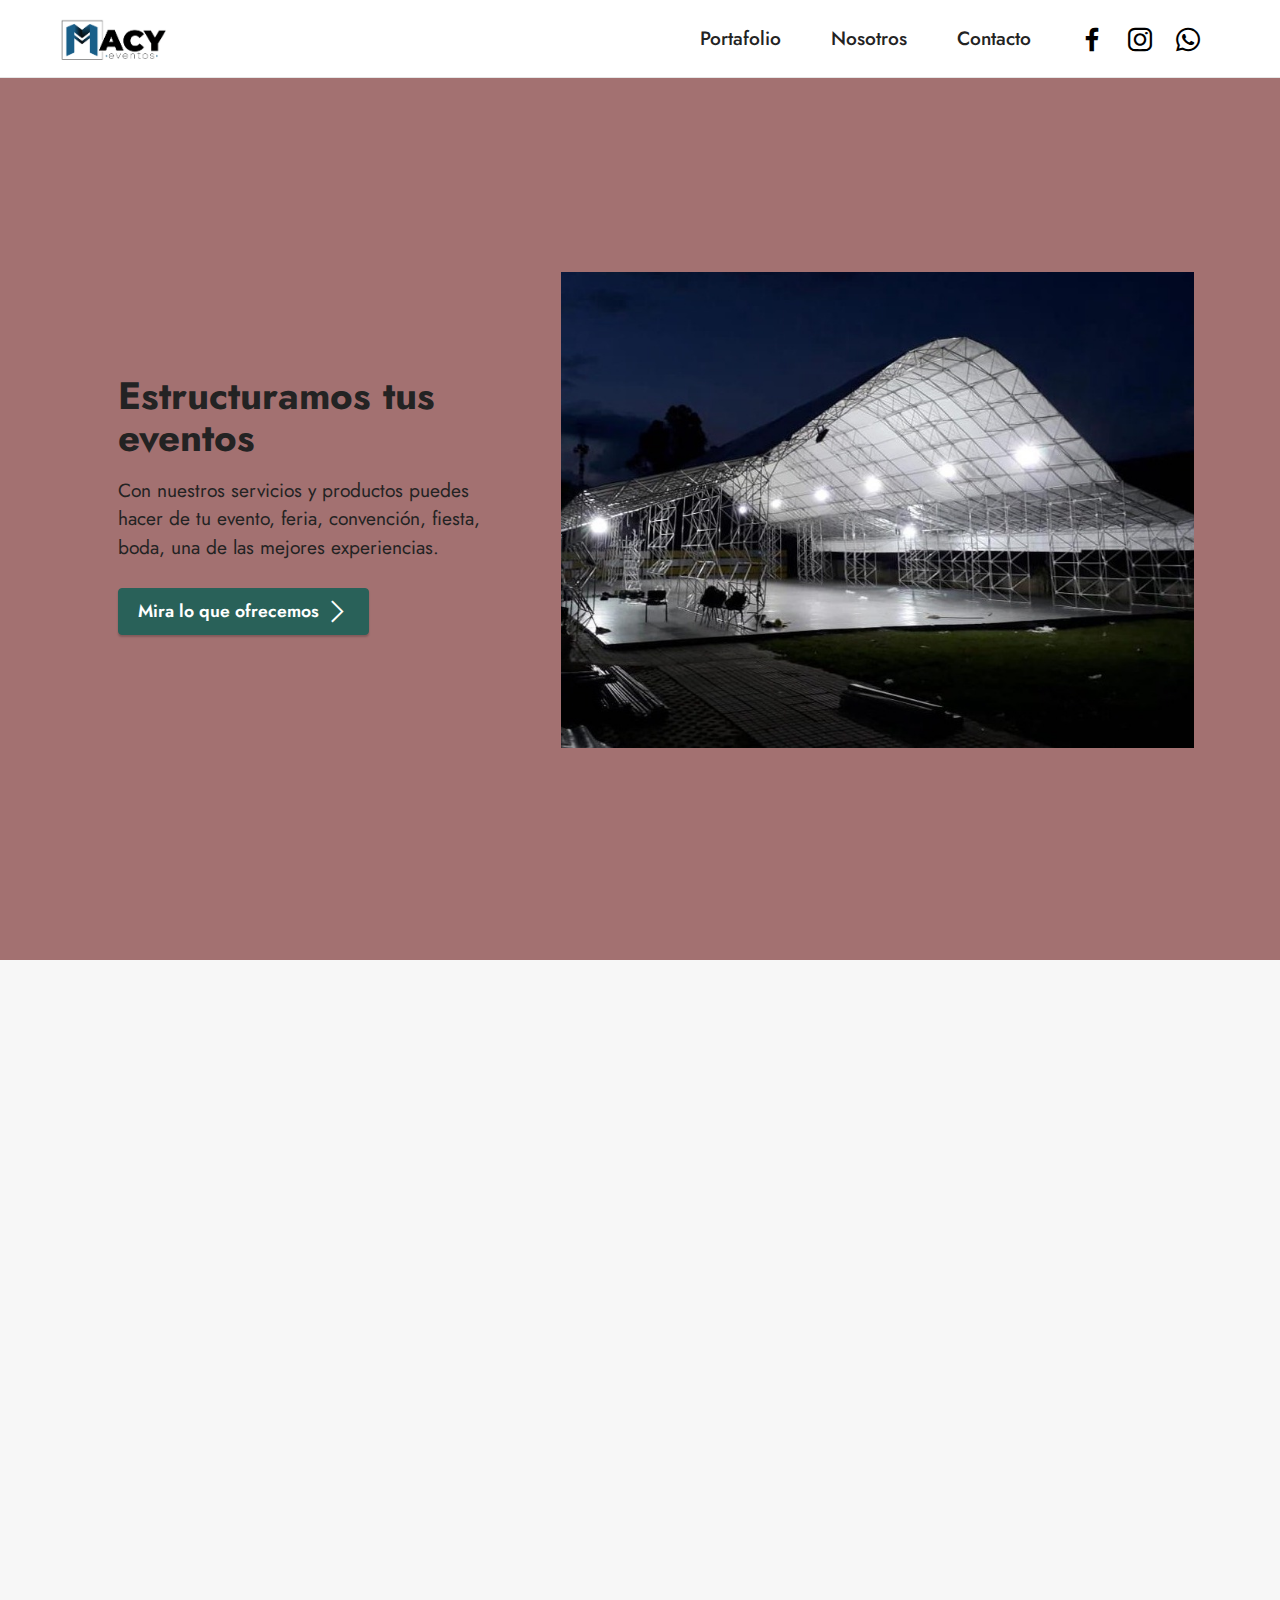
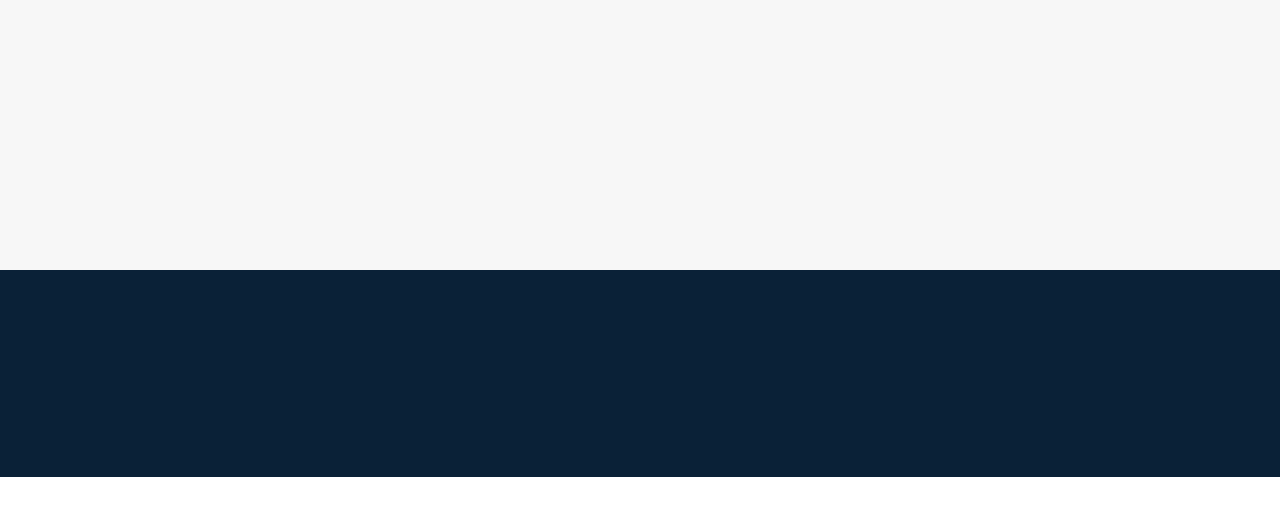
==== index.html @ 41491b65 "Más paginas de portafolio" ====
<!DOCTYPE html>
<html  >
<head>
  <!-- Site made with Mobirise Website Builder v5.2.0, https://mobirise.com -->
  <meta charset="UTF-8">
  <meta http-equiv="X-UA-Compatible" content="IE=edge">
  <meta name="generator" content="Mobirise v5.2.0, mobirise.com">
  <meta name="viewport" content="width=device-width, initial-scale=1, minimum-scale=1">
  <link rel="shortcut icon" href="assets/images/macy-305x145.png" type="image/x-icon">
  <meta name="description" content="">
  
  
  <title>Home</title>
  <link rel="stylesheet" href="assets/web/assets/mobirise-icons2/mobirise2.css">
  <link rel="stylesheet" href="assets/tether/tether.min.css">
  <link rel="stylesheet" href="assets/bootstrap/css/bootstrap.min.css">
  <link rel="stylesheet" href="assets/bootstrap/css/bootstrap-grid.min.css">
  <link rel="stylesheet" href="assets/bootstrap/css/bootstrap-reboot.min.css">
  <link rel="stylesheet" href="assets/animatecss/animate.css">
  <link rel="stylesheet" href="assets/dropdown/css/style.css">
  <link rel="stylesheet" href="assets/socicon/css/styles.css">
  <link rel="stylesheet" href="assets/theme/css/style.css">
  <link rel="preload" as="style" href="assets/mobirise/css/mbr-additional.css"><link rel="stylesheet" href="assets/mobirise/css/mbr-additional.css" type="text/css">
  
  
  
  
</head>
<body>
  
  <section class="menu cid-s48OLK6784" once="menu" id="menu1-h">
    
    <nav class="navbar navbar-dropdown navbar-fixed-top navbar-expand-lg">
        <div class="container-fluid">
            <div class="navbar-brand">
                <span class="navbar-logo">
                    
                        <a href="index.html"><img src="assets/images/macy-305x145.png" alt="Mobirise" style="height: 3.8rem;"></a>
                    
                </span>
                
            </div>
            <button class="navbar-toggler" type="button" data-toggle="collapse" data-target="#navbarSupportedContent" aria-controls="navbarNavAltMarkup" aria-expanded="false" aria-label="Toggle navigation">
                <div class="hamburger">
                    <span></span>
                    <span></span>
                    <span></span>
                    <span></span>
                </div>
            </button>
            <div class="collapse navbar-collapse" id="navbarSupportedContent">
                <ul class="navbar-nav nav-dropdown nav-right" data-app-modern-menu="true"><li class="nav-item"><a class="nav-link link text-black text-primary display-7" href="portafolio.html" aria-expanded="true">Portafolio</a></li><li class="nav-item"><a class="nav-link link text-black text-primary display-7" href="nosotros.html">Nosotros</a></li><li class="nav-item"><a class="nav-link link text-black text-primary display-7" href="contacto.html">Contacto</a></li></ul>
                <div class="icons-menu">
                    <a class="iconfont-wrapper" href="https://www.facebook.com/macyeventos" target="_blank">
                        <span class="p-2 mbr-iconfont socicon-facebook socicon"></span>
                    </a>
                    <a class="iconfont-wrapper" href="https://www.instagram.com/macyeventos/" target="_blank">
                        <span class="p-2 mbr-iconfont socicon-instagram socicon" style="color: rgb(0, 0, 0); fill: rgb(0, 0, 0);"></span>
                    </a>
                    <a class="iconfont-wrapper" href="https://wa.me/573017706173">
                        <span class="p-2 mbr-iconfont socicon-whatsapp socicon"></span>
                    </a>
                    
                </div>
                
            </div>
        </div>
    </nav>

</section>

<section class="header14 cid-slz2I92NG9 mbr-fullscreen" id="header14-k">

    

    

    <div class="container">
        <div class="row justify-content-center align-items-center">
            <div class="col-12 col-md-7 image-wrapper">
                <img src="assets/images/whatsapp-image-2021-02-01-at-20.20.19-1024x768.jpeg" alt="homepic">
            </div>
            <div class="col-12 col-md">
                <div class="text-wrapper">
                    <h1 class="mbr-section-title mbr-fonts-style mb-3 display-2"><strong>Estructuramos tus eventos</strong></h1>
                    <p class="mbr-text mbr-fonts-style display-7">Con nuestros servicios y productos puedes hacer de tu evento, feria, convención, fiesta, boda, una de las mejores experiencias.</p>
                    <div class="mbr-section-btn mt-3"><a class="btn btn-info display-4" href="portafolio.html"><span class="mobi-mbri mobi-mbri-arrow-next mbr-iconfont mbr-iconfont-btn"></span>Mira lo que ofrecemos</a></div>
                </div>
            </div>
        </div>
    </div>
</section>

<section class="content1 cid-s48udlf8KU" id="content1-8">
    
    <div class="container">
        <div class="row justify-content-center">
            <div class="title col-12 col-md-9">
                <h3 class="mbr-section-title mbr-fonts-style align-center mb-4 display-2"><strong>Compromiso con nuestro trabajo.</strong></h3>
                <h4 class="mbr-section-subtitle align-center mbr-fonts-style mb-4 display-7">Macy Eventos es una empresa comprometida con la satisfacción y las expectativas de sus clientes, ofreciendo soluciones integrales para los diferentes eventos.</h4>
                
            </div>
        </div>
    </div>
</section>

<section class="image3 cid-s48upRUlSD" id="image3-9">
    

    

    <div class="container-fluid">
        <div class="row justify-content-center">
            <div class="col-12 col-lg-9">
                <div class="image-wrapper">
                    <a href="page1.html#gallery2-n"><img src="assets/images/whatsapp-image-2020-12-06-at-12.51.55-1280x853.jpg" alt="Mobirise"></a>
                    
                </div>
            </div>
        </div>
    </div>
</section>

<section class="footer3 cid-s48P1Icc8J" once="footers" id="footer3-i">

    

    

    <div class="container">
        <div class="media-container-row align-center mbr-white">
            <div class="row row-links">
                <ul class="foot-menu">
                    
                    
                    
                    
                    
                <li class="foot-menu-item mbr-fonts-style display-7"><a href="portafolio.html" class="text-white text-primary">Portafolio</a></li><li class="foot-menu-item mbr-fonts-style display-7"><a href="nosotros.html" class="text-white text-primary">Nosotros</a></li><li class="foot-menu-item mbr-fonts-style display-7"><a href="contacto.html" class="text-white text-primary">Contacto</a></li></ul>
            </div>
            <div class="row social-row">
                <div class="social-list align-right pb-2">
                    
                    
                    
                    
                    
                    
                <div class="soc-item">
                        <a href="https://www.facebook.com/macyeventos" target="_blank">
                            <span class="mbr-iconfont mbr-iconfont-social socicon-facebook socicon"></span>
                        </a>
                    </div><div class="soc-item">
                        <a href="https://www.instagram.com/macyeventos/" target="_blank">
                            <span class="mbr-iconfont mbr-iconfont-social socicon-instagram socicon"></span>
                        </a>
                    </div><div class="soc-item">
                        <a href="https://wa.me/573017706173">
                            <span class="mbr-iconfont mbr-iconfont-social socicon-whatsapp socicon"></span>
                        </a>
                    </div></div>
            </div>
            <div class="row row-copirayt">
                <p class="mbr-text mb-0 mbr-fonts-style mbr-white align-center display-7">Macy Eventos</p>
            </div>
        </div>
    </div>
</section><section style="background-color: #fff; font-family: -apple-system, BlinkMacSystemFont, 'Segoe UI', 'Roboto', 'Helvetica Neue', Arial, sans-serif; color:#aaa; font-size:12px; padding: 0; align-items: center; display: flex;"><a href="https://mobirise.site/k" style="flex: 1 1; height: 3rem; padding-left: 1rem;"></a><p style="flex: 0 0 auto; margin:0; padding-right:1rem;">Made with <a href="https://mobirise.site/b" style="color:#aaa;">Mobirise</a> website templates</p></section><script src="assets/web/assets/jquery/jquery.min.js"></script>  <script src="assets/popper/popper.min.js"></script>  <script src="assets/tether/tether.min.js"></script>  <script src="assets/bootstrap/js/bootstrap.min.js"></script>  <script src="assets/smoothscroll/smooth-scroll.js"></script>  <script src="assets/viewportchecker/jquery.viewportchecker.js"></script>  <script src="assets/dropdown/js/nav-dropdown.js"></script>  <script src="assets/dropdown/js/navbar-dropdown.js"></script>  <script src="assets/touchswipe/jquery.touch-swipe.min.js"></script>  <script src="assets/theme/js/script.js"></script>  
  
  
  <input name="animation" type="hidden">
  </body>
</html>
---- assets/web/assets/mobirise-icons2/mobirise2.css ----
@font-face {
  font-family: 'Moririse2';
  font-display: swap;
  src:  url('mobirise2.eot?f2bix4');
  src:  url('mobirise2.eot?f2bix4#iefix') format('embedded-opentype'),
    url('mobirise2.ttf?f2bix4') format('truetype'),
    url('mobirise2.woff?f2bix4') format('woff'),
    url('mobirise2.svg?f2bix4#mobirise2') format('svg');
  font-weight: normal;
  font-style: normal;
}

[class^="mobi-"], [class*=" mobi-"] {
  /* use !important to prevent issues with browser extensions that change fonts */
  font-family: 'Moririse2' !important;
  speak: none;
  font-style: normal;
  font-weight: normal;
  font-variant: normal;
  text-transform: none;
  line-height: 1;

  /* Better Font Rendering =========== */
  -webkit-font-smoothing: antialiased;
  -moz-osx-font-smoothing: grayscale;
}

.mobi-mbri-add-submenu:before {
  content: "\e900";
}
.mobi-mbri-alert:before {
  content: "\e901";
}
.mobi-mbri-align-center:before {
  content: "\e902";
}
.mobi-mbri-align-justify:before {
  content: "\e903";
}
.mobi-mbri-align-left:before {
  content: "\e904";
}
.mobi-mbri-align-right:before {
  content: "\e905";
}
.mobi-mbri-android:before {
  content: "\e906";
}
.mobi-mbri-apple:before {
  content: "\e907";
}
.mobi-mbri-arrow-down:before {
  content: "\e908";
}
.mobi-mbri-arrow-next:before {
  content: "\e909";
}
.mobi-mbri-arrow-prev:before {
  content: "\e90a";
}
.mobi-mbri-arrow-up:before {
  content: "\e90b";
}
.mobi-mbri-bold:before {
  content: "\e90c";
}
.mobi-mbri-bookmark:before {
  content: "\e90d";
}
.mobi-mbri-bootstrap:before {
  content: "\e90e";
}
.mobi-mbri-briefcase:before {
  content: "\e90f";
}
.mobi-mbri-browse:before {
  content: "\e910";
}
.mobi-mbri-bulleted-list:before {
  content: "\e911";
}
.mobi-mbri-calendar:before {
  content: "\e912";
}
.mobi-mbri-camera:before {
  content: "\e913";
}
.mobi-mbri-cart-add:before {
  content: "\e914";
}
.mobi-mbri-cart-full:before {
  content: "\e915";
}
.mobi-mbri-cash:before {
  content: "\e916";
}
.mobi-mbri-change-style:before {
  content: "\e917";
}
.mobi-mbri-chat:before {
  content: "\e918";
}
.mobi-mbri-clock:before {
  content: "\e919";
}
.mobi-mbri-close:before {
  content: "\e91a";
}
.mobi-mbri-cloud:before {
  content: "\e91b";
}
.mobi-mbri-code:before {
  content: "\e91c";
}
.mobi-mbri-contact-form:before {
  content: "\e91d";
}
.mobi-mbri-credit-card:before {
  content: "\e91e";
}
.mobi-mbri-cursor-click:before {
  content: "\e91f";
}
.mobi-mbri-cust-feedback:before {
  content: "\e920";
}
.mobi-mbri-database:before {
  content: "\e921";
}
.mobi-mbri-delivery:before {
  content: "\e922";
}
.mobi-mbri-desktop:before {
  content: "\e923";
}
.mobi-mbri-devices:before {
  content: "\e924";
}
.mobi-mbri-down:before {
  content: "\e925";
}
.mobi-mbri-download-2:before {
  content: "\e926";
}
.mobi-mbri-download:before {
  content: "\e927";
}
.mobi-mbri-drag-n-drop-2:before {
  content: "\e928";
}
.mobi-mbri-drag-n-drop:before {
  content: "\e929";
}
.mobi-mbri-edit-2:before {
  content: "\e92a";
}
.mobi-mbri-edit:before {
  content: "\e92b";
}
.mobi-mbri-error:before {
  content: "\e92c";
}
.mobi-mbri-extension:before {
  content: "\e92d";
}
.mobi-mbri-features:before {
  content: "\e92e";
}
.mobi-mbri-file:before {
  content: "\e92f";
}
.mobi-mbri-flag:before {
  content: "\e930";
}
.mobi-mbri-folder:before {
  content: "\e931";
}
.mobi-mbri-gift:before {
  content: "\e932";
}
.mobi-mbri-github:before {
  content: "\e933";
}
.mobi-mbri-globe-2:before {
  content: "\e934";
}
.mobi-mbri-globe:before {
  content: "\e935";
}
.mobi-mbri-growing-chart:before {
  content: "\e936";
}
.mobi-mbri-hearth:before {
  content: "\e937";
}
.mobi-mbri-help:before {
  content: "\e938";
}
.mobi-mbri-home:before {
  content: "\e939";
}
.mobi-mbri-hot-cup:before {
  content: "\e93a";
}
.mobi-mbri-idea:before {
  content: "\e93b";
}
.mobi-mbri-image-gallery:before {
  content: "\e93c";
}
.mobi-mbri-image-slider:before {
  content: "\e93d";
}
.mobi-mbri-info:before {
  content: "\e93e";
}
.mobi-mbri-italic:before {
  content: "\e93f";
}
.mobi-mbri-key:before {
  content: "\e940";
}
.mobi-mbri-laptop:before {
  content: "\e941";
}
.mobi-mbri-layers:before {
  content: "\e942";
}
.mobi-mbri-left-right:before {
  content: "\e943";
}
.mobi-mbri-left:before {
  content: "\e944";
}
.mobi-mbri-letter:before {
  content: "\e945";
}
.mobi-mbri-like:before {
  content: "\e946";
}
.mobi-mbri-link:before {
  content: "\e947";
}
.mobi-mbri-lock:before {
  content: "\e948";
}
.mobi-mbri-login:before {
  content: "\e949";
}
.mobi-mbri-logout:before {
  content: "\e94a";
}
.mobi-mbri-magic-stick:before {
  content: "\e94b";
}
.mobi-mbri-map-pin:before {
  content: "\e94c";
}
.mobi-mbri-menu:before {
  content: "\e94d";
}
.mobi-mbri-mobile-2:before {
  content: "\e94e";
}
.mobi-mbri-mobile-horizontal:before {
  content: "\e94f";
}
.mobi-mbri-mobile:before {
  content: "\e950";
}
.mobi-mbri-mobirise:before {
  content: "\e951";
}
.mobi-mbri-more-horizontal:before {
  content: "\e952";
}
.mobi-mbri-more-vertical:before {
  content: "\e953";
}
.mobi-mbri-music:before {
  content: "\e954";
}
.mobi-mbri-new-file:before {
  content: "\e955";
}
.mobi-mbri-numbered-list:before {
  content: "\e956";
}
.mobi-mbri-opened-folder:before {
  content: "\e957";
}
.mobi-mbri-pages:before {
  content: "\e958";
}
.mobi-mbri-paper-plane:before {
  content: "\e959";
}
.mobi-mbri-paperclip:before {
  content: "\e95a";
}
.mobi-mbri-phone:before {
  content: "\e95b";
}
.mobi-mbri-photo:before {
  content: "\e95c";
}
.mobi-mbri-photos:before {
  content: "\e95d";
}
.mobi-mbri-pin:before {
  content: "\e95e";
}
.mobi-mbri-play:before {
  content: "\e95f";
}
.mobi-mbri-plus:before {
  content: "\e960";
}
.mobi-mbri-preview:before {
  content: "\e961";
}
.mobi-mbri-print:before {
  content: "\e962";
}
.mobi-mbri-protect:before {
  content: "\e963";
}
.mobi-mbri-question:before {
  content: "\e964";
}
.mobi-mbri-quote-left:before {
  content: "\e965";
}
.mobi-mbri-quote-right:before {
  content: "\e966";
}
.mobi-mbri-redo:before {
  content: "\e967";
}
.mobi-mbri-refresh:before {
  content: "\e968";
}
.mobi-mbri-responsive-2:before {
  content: "\e969";
}
.mobi-mbri-responsive:before {
  content: "\e96a";
}
.mobi-mbri-right:before {
  content: "\e96b";
}
.mobi-mbri-rocket:before {
  content: "\e96c";
}
.mobi-mbri-sad-face:before {
  content: "\e96d";
}
.mobi-mbri-sale:before {
  content: "\e96e";
}
.mobi-mbri-save:before {
  content: "\e96f";
}
.mobi-mbri-search:before {
  content: "\e970";
}
.mobi-mbri-setting-2:before {
  content: "\e971";
}
.mobi-mbri-setting-3:before {
  content: "\e972";
}
.mobi-mbri-setting:before {
  content: "\e973";
}
.mobi-mbri-share:before {
  content: "\e974";
}
.mobi-mbri-shopping-bag:before {
  content: "\e975";
}
.mobi-mbri-shopping-basket:before {
  content: "\e976";
}
.mobi-mbri-shopping-cart:before {
  content: "\e977";
}
.mobi-mbri-sites:before {
  content: "\e978";
}
.mobi-mbri-smile-face:before {
  content: "\e979";
}
.mobi-mbri-speed:before {
  content: "\e97a";
}
.mobi-mbri-star:before {
  content: "\e97b";
}
.mobi-mbri-success:before {
  content: "\e97c";
}
.mobi-mbri-sun:before {
  content: "\e97d";
}
.mobi-mbri-sun2:before {
  content: "\e97e";
}
.mobi-mbri-tablet-vertical:before {
  content: "\e97f";
}
.mobi-mbri-tablet:before {
  content: "\e980";
}
.mobi-mbri-target:before {
  content: "\e981";
}
.mobi-mbri-timer:before {
  content: "\e982";
}
.mobi-mbri-to-ftp:before {
  content: "\e983";
}
.mobi-mbri-to-local-drive:before {
  content: "\e984";
}
.mobi-mbri-touch-swipe:before {
  content: "\e985";
}
.mobi-mbri-touch:before {
  content: "\e986";
}
.mobi-mbri-trash:before {
  content: "\e987";
}
.mobi-mbri-underline:before {
  content: "\e988";
}
.mobi-mbri-undo:before {
  content: "\e989";
}
.mobi-mbri-unlink:before {
  content: "\e98a";
}
.mobi-mbri-unlock:before {
  content: "\e98b";
}
.mobi-mbri-up-down:before {
  content: "\e98c";
}
.mobi-mbri-up:before {
  content: "\e98d";
}
.mobi-mbri-update:before {
  content: "\e98e";
}
.mobi-mbri-upload-2:before {
  content: "\e98f";
}
.mobi-mbri-upload:before {
  content: "\e990";
}
.mobi-mbri-user-2:before {
  content: "\e991";
}
.mobi-mbri-user:before {
  content: "\e992";
}
.mobi-mbri-users:before {
  content: "\e993";
}
.mobi-mbri-video-play:before {
  content: "\e994";
}
.mobi-mbri-video:before {
  content: "\e995";
}
.mobi-mbri-watch:before {
  content: "\e996";
}
.mobi-mbri-website-theme-2:before {
  content: "\e997";
}
.mobi-mbri-website-theme:before {
  content: "\e998";
}
.mobi-mbri-wifi:before {
  content: "\e999";
}
.mobi-mbri-windows:before {
  content: "\e99a";
}
.mobi-mbri-zoom-in:before {
  content: "\e99b";
}
.mobi-mbri-zoom-out:before {
  content: "\e99c";
}
---- assets/dropdown/css/style.css ----
.navbar-dropdown {
  left: 0;
  padding: 0;
  position: absolute;
  right: 0;
  top: 0;
  transition: all 0.45s ease;
  z-index: 1030;
  background: #282828; }
  .navbar-dropdown .navbar-logo {
    margin-right: 0.8rem;
    transition: margin 0.3s ease-in-out;
    vertical-align: middle; }
    .navbar-dropdown .navbar-logo img {
      height: 3.125rem;
      transition: all 0.3s ease-in-out; }
    .navbar-dropdown .navbar-logo.mbr-iconfont {
      font-size: 3.125rem;
      line-height: 3.125rem; }
  .navbar-dropdown .navbar-caption {
    font-weight: 700;
    white-space: normal;
    vertical-align: -4px;
    line-height: 3.125rem !important; }
    .navbar-dropdown .navbar-caption, .navbar-dropdown .navbar-caption:hover {
      color: inherit;
      text-decoration: none; }
  .navbar-dropdown .mbr-iconfont + .navbar-caption {
    vertical-align: -1px; }
  .navbar-dropdown.navbar-fixed-top {
    position: fixed; }
  .navbar-dropdown .navbar-brand span {
    vertical-align: -4px; }
  .navbar-dropdown.bg-color.transparent {
    background: none; }
  .navbar-dropdown.navbar-short .navbar-brand {
    padding: 0.625rem 0; }
    .navbar-dropdown.navbar-short .navbar-brand span {
      vertical-align: -1px; }
  .navbar-dropdown.navbar-short .navbar-caption {
    line-height: 2.375rem !important;
    vertical-align: -2px; }
  .navbar-dropdown.navbar-short .navbar-logo {
    margin-right: 0.5rem; }
    .navbar-dropdown.navbar-short .navbar-logo img {
      height: 2.375rem; }
    .navbar-dropdown.navbar-short .navbar-logo.mbr-iconfont {
      font-size: 2.375rem;
      line-height: 2.375rem; }
  .navbar-dropdown.navbar-short .mbr-table-cell {
    height: 3.625rem; }
  .navbar-dropdown .navbar-close {
    left: 0.6875rem;
    position: fixed;
    top: 0.75rem;
    z-index: 1000; }
  .navbar-dropdown .hamburger-icon {
    content: "";
    display: inline-block;
    vertical-align: middle;
    width: 16px;
    -webkit-box-shadow: 0 -6px 0 1px #282828,0 0 0 1px #282828,0 6px 0 1px #282828;
    -moz-box-shadow: 0 -6px 0 1px #282828,0 0 0 1px #282828,0 6px 0 1px #282828;
    box-shadow: 0 -6px 0 1px #282828,0 0 0 1px #282828,0 6px 0 1px #282828; }

.dropdown-menu .dropdown-toggle[data-toggle="dropdown-submenu"]::after {
  border-bottom: 0.35em solid transparent;
  border-left: 0.35em solid;
  border-right: 0;
  border-top: 0.35em solid transparent;
  margin-left: 0.3rem; }

.dropdown-menu .dropdown-item:focus {
  outline: 0; }

.nav-dropdown {
  font-size: 0.75rem;
  font-weight: 500;
  height: auto !important; }
  .nav-dropdown .nav-btn {
    padding-left: 1rem; }
  .nav-dropdown .link {
    margin: .667em 1.667em;
    font-weight: 500;
    padding: 0;
    transition: color .2s ease-in-out; }
    .nav-dropdown .link.dropdown-toggle {
      margin-right: 2.583em; }
      .nav-dropdown .link.dropdown-toggle::after {
        margin-left: .25rem;
        border-top: 0.35em solid;
        border-right: 0.35em solid transparent;
        border-left: 0.35em solid transparent;
        border-bottom: 0; }
      .nav-dropdown .link.dropdown-toggle[aria-expanded="true"] {
        margin: 0;
        padding: 0.667em 3.263em  0.667em 1.667em; }
  .nav-dropdown .link::after,
  .nav-dropdown .dropdown-item::after {
    color: inherit; }
  .nav-dropdown .btn {
    font-size: 0.75rem;
    font-weight: 700;
    letter-spacing: 0;
    margin-bottom: 0;
    padding-left: 1.25rem;
    padding-right: 1.25rem; }
  .nav-dropdown .dropdown-menu {
    border-radius: 0;
    border: 0;
    left: 0;
    margin: 0;
    padding-bottom: 1.25rem;
    padding-top: 1.25rem;
    position: relative; }
  .nav-dropdown .dropdown-submenu {
    margin-left: 0.125rem;
    top: 0; }
  .nav-dropdown .dropdown-item {
    font-weight: 500;
    line-height: 2;
    padding: 0.3846em 4.615em 0.3846em 1.5385em;
    position: relative;
    transition: color .2s ease-in-out, background-color .2s ease-in-out; }
    .nav-dropdown .dropdown-item::after {
      margin-top: -0.3077em;
      position: absolute;
      right: 1.1538em;
      top: 50%; }
    .nav-dropdown .dropdown-item:focus, .nav-dropdown .dropdown-item:hover {
      background: none; }

@media (max-width: 767px) {
  .nav-dropdown.navbar-toggleable-sm {
    bottom: 0;
    display: none;
    left: 0;
    overflow-x: hidden;
    position: fixed;
    top: 0;
    transform: translateX(-100%);
    -ms-transform: translateX(-100%);
    -webkit-transform: translateX(-100%);
    width: 18.75rem;
    z-index: 999; } }
.nav-dropdown.navbar-toggleable-xl {
  bottom: 0;
  display: none;
  left: 0;
  overflow-x: hidden;
  position: fixed;
  top: 0;
  transform: translateX(-100%);
  -ms-transform: translateX(-100%);
  -webkit-transform: translateX(-100%);
  width: 18.75rem;
  z-index: 999; }

.nav-dropdown-sm {
  display: block !important;
  overflow-x: hidden;
  overflow: auto;
  padding-top: 3.875rem; }
  .nav-dropdown-sm::after {
    content: "";
    display: block;
    height: 3rem;
    width: 100%; }
  .nav-dropdown-sm.collapse.in ~ .navbar-close {
    display: block !important; }
  .nav-dropdown-sm.collapsing, .nav-dropdown-sm.collapse.in {
    transform: translateX(0);
    -ms-transform: translateX(0);
    -webkit-transform: translateX(0);
    transition: all 0.25s ease-out;
    -webkit-transition: all 0.25s ease-out;
    background: #282828; }
  .nav-dropdown-sm.collapsing[aria-expanded="false"] {
    transform: translateX(-100%);
    -ms-transform: translateX(-100%);
    -webkit-transform: translateX(-100%); }
  .nav-dropdown-sm .nav-item {
    display: block;
    margin-left: 0 !important;
    padding-left: 0; }
  .nav-dropdown-sm .link,
  .nav-dropdown-sm .dropdown-item {
    border-top: 1px dotted rgba(255, 255, 255, 0.1);
    font-size: 0.8125rem;
    line-height: 1.6;
    margin: 0 !important;
    padding: 0.875rem 2.4rem 0.875rem 1.5625rem !important;
    position: relative;
    white-space: normal; }
    .nav-dropdown-sm .link:focus, .nav-dropdown-sm .link:hover,
    .nav-dropdown-sm .dropdown-item:focus,
    .nav-dropdown-sm .dropdown-item:hover {
      background: rgba(0, 0, 0, 0.2) !important;
      color: #c0a375; }
  .nav-dropdown-sm .nav-btn {
    position: relative;
    padding: 1.5625rem 1.5625rem 0 1.5625rem; }
    .nav-dropdown-sm .nav-btn::before {
      border-top: 1px dotted rgba(255, 255, 255, 0.1);
      content: "";
      left: 0;
      position: absolute;
      top: 0;
      width: 100%; }
    .nav-dropdown-sm .nav-btn + .nav-btn {
      padding-top: 0.625rem; }
      .nav-dropdown-sm .nav-btn + .nav-btn::before {
        display: none; }
  .nav-dropdown-sm .btn {
    padding: 0.625rem 0; }
  .nav-dropdown-sm .dropdown-toggle[data-toggle="dropdown-submenu"]::after {
    margin-left: .25rem;
    border-top: 0.35em solid;
    border-right: 0.35em solid transparent;
    border-left: 0.35em solid transparent;
    border-bottom: 0; }
  .nav-dropdown-sm .dropdown-toggle[data-toggle="dropdown-submenu"][aria-expanded="true"]::after {
    border-top: 0;
    border-right: 0.35em solid transparent;
    border-left: 0.35em solid transparent;
    border-bottom: 0.35em solid; }
  .nav-dropdown-sm .dropdown-menu {
    margin: 0;
    padding: 0;
    position: relative;
    top: 0;
    left: 0;
    width: 100%;
    border: 0;
    float: none;
    border-radius: 0;
    background: none; }
  .nav-dropdown-sm .dropdown-submenu {
    left: 100%;
    margin-left: 0.125rem;
    margin-top: -1.25rem;
    top: 0; }

.navbar-toggleable-sm .nav-dropdown .dropdown-menu {
  position: absolute; }

.navbar-toggleable-sm .nav-dropdown .dropdown-submenu {
  left: 100%;
  margin-left: 0.125rem;
  margin-top: -1.25rem;
  top: 0; }

.navbar-toggleable-sm.opened .nav-dropdown .dropdown-menu {
  position: relative; }

.navbar-toggleable-sm.opened .nav-dropdown .dropdown-submenu {
  left: 0;
  margin-left: 00rem;
  margin-top: 0rem;
  top: 0; }

.is-builder .nav-dropdown.collapsing {
  transition: none !important; }

/*# sourceMappingURL=style.css.map */
---- assets/socicon/css/styles.css ----
@charset "UTF-8";

@font-face {
  font-family: 'Socicon';
  src:  url('../fonts/socicon.eot');
  src:  url('../fonts/socicon.eot?#iefix') format('embedded-opentype'),
    url('../fonts/socicon.woff2') format('woff2'),
    url('../fonts/socicon.ttf') format('truetype'),
    url('../fonts/socicon.woff') format('woff'),
    url('../fonts/socicon.svg#socicon') format('svg');
  font-weight: normal;
  font-style: normal;
}

[data-icon]:before {
  font-family: "socicon" !important;
  content: attr(data-icon);
  font-style: normal !important;
  font-weight: normal !important;
  font-variant: normal !important;
  text-transform: none !important;
  speak: none;
  line-height: 1;
  -webkit-font-smoothing: antialiased;
  -moz-osx-font-smoothing: grayscale;
}

[class^="socicon-"], [class*=" socicon-"] {
  /* use !important to prevent issues with browser extensions that change fonts */
  font-family: 'Socicon' !important;
  speak: none;
  font-style: normal;
  font-weight: normal;
  font-variant: normal;
  text-transform: none;
  line-height: 1;

  /* Better Font Rendering =========== */
  -webkit-font-smoothing: antialiased;
  -moz-osx-font-smoothing: grayscale;
}

.socicon-eitaa:before {
  content: "\e97c";
}
.socicon-soroush:before {
  content: "\e97d";
}
.socicon-bale:before {
  content: "\e97e";
}
.socicon-zazzle:before {
  content: "\e97b";
}
.socicon-society6:before {
  content: "\e97a";
}
.socicon-redbubble:before {
  content: "\e979";
}
.socicon-avvo:before {
  content: "\e978";
}
.socicon-stitcher:before {
  content: "\e977";
}
.socicon-googlehangouts:before {
  content: "\e974";
}
.socicon-dlive:before {
  content: "\e975";
}
.socicon-vsco:before {
  content: "\e976";
}
.socicon-flipboard:before {
  content: "\e973";
}
.socicon-ubuntu:before {
  content: "\e958";
}
.socicon-artstation:before {
  content: "\e959";
}
.socicon-invision:before {
  content: "\e95a";
}
.socicon-torial:before {
  content: "\e95b";
}
.socicon-collectorz:before {
  content: "\e95c";
}
.socicon-seenthis:before {
  content: "\e95d";
}
.socicon-googleplaymusic:before {
  content: "\e95e";
}
.socicon-debian:before {
  content: "\e95f";
}
.socicon-filmfreeway:before {
  content: "\e960";
}
.socicon-gnome:before {
  content: "\e961";
}
.socicon-itchio:before {
  content: "\e962";
}
.socicon-jamendo:before {
  content: "\e963";
}
.socicon-mix:before {
  content: "\e964";
}
.socicon-sharepoint:before {
  content: "\e965";
}
.socicon-tinder:before {
  content: "\e966";
}
.socicon-windguru:before {
  content: "\e967";
}
.socicon-cdbaby:before {
  content: "\e968";
}
.socicon-elementaryos:before {
  content: "\e969";
}
.socicon-stage32:before {
  content: "\e96a";
}
.socicon-tiktok:before {
  content: "\e96b";
}
.socicon-gitter:before {
  content: "\e96c";
}
.socicon-letterboxd:before {
  content: "\e96d";
}
.socicon-threema:before {
  content: "\e96e";
}
.socicon-splice:before {
  content: "\e96f";
}
.socicon-metapop:before {
  content: "\e970";
}
.socicon-naver:before {
  content: "\e971";
}
.socicon-remote:before {
  content: "\e972";
}
.socicon-internet:before {
  content: "\e957";
}
.socicon-moddb:before {
  content: "\e94b";
}
.socicon-indiedb:before {
  content: "\e94c";
}
.socicon-traxsource:before {
  content: "\e94d";
}
.socicon-gamefor:before {
  content: "\e94e";
}
.socicon-pixiv:before {
  content: "\e94f";
}
.socicon-myanimelist:before {
  content: "\e950";
}
.socicon-blackberry:before {
  content: "\e951";
}
.socicon-wickr:before {
  content: "\e952";
}
.socicon-spip:before {
  content: "\e953";
}
.socicon-napster:before {
  content: "\e954";
}
.socicon-beatport:before {
  content: "\e955";
}
.socicon-hackerone:before {
  content: "\e956";
}
.socicon-hackernews:before {
  content: "\e946";
}
.socicon-smashwords:before {
  content: "\e947";
}
.socicon-kobo:before {
  content: "\e948";
}
.socicon-bookbub:before {
  content: "\e949";
}
.socicon-mailru:before {
  content: "\e94a";
}
.socicon-gitlab:before {
  content: "\e945";
}
.socicon-instructables:before {
  content: "\e944";
}
.socicon-portfolio:before {
  content: "\e943";
}
.socicon-codered:before {
  content: "\e940";
}
.socicon-origin:before {
  content: "\e941";
}
.socicon-nextdoor:before {
  content: "\e942";
}
.socicon-udemy:before {
  content: "\e93f";
}
.socicon-livemaster:before {
  content: "\e93e";
}
.socicon-crunchbase:before {
  content: "\e93b";
}
.socicon-homefy:before {
  content: "\e93c";
}
.socicon-calendly:before {
  content: "\e93d";
}
.socicon-realtor:before {
  content: "\e90f";
}
.socicon-tidal:before {
  content: "\e910";
}
.socicon-qobuz:before {
  content: "\e911";
}
.socicon-natgeo:before {
  content: "\e912";
}
.socicon-mastodon:before {
  content: "\e913";
}
.socicon-unsplash:before {
  content: "\e914";
}
.socicon-homeadvisor:before {
  content: "\e915";
}
.socicon-angieslist:before {
  content: "\e916";
}
.socicon-codepen:before {
  content: "\e917";
}
.socicon-slack:before {
  content: "\e918";
}
.socicon-openaigym:before {
  content: "\e919";
}
.socicon-logmein:before {
  content: "\e91a";
}
.socicon-fiverr:before {
  content: "\e91b";
}
.socicon-gotomeeting:before {
  content: "\e91c";
}
.socicon-aliexpress:before {
  content: "\e91d";
}
.socicon-guru:before {
  content: "\e91e";
}
.socicon-appstore:before {
  content: "\e91f";
}
.socicon-homes:before {
  content: "\e920";
}
.socicon-zoom:before {
  content: "\e921";
}
.socicon-alibaba:before {
  content: "\e922";
}
.socicon-craigslist:before {
  content: "\e923";
}
.socicon-wix:before {
  content: "\e924";
}
.socicon-redfin:before {
  content: "\e925";
}
.socicon-googlecalendar:before {
  content: "\e926";
}
.socicon-shopify:before {
  content: "\e927";
}
.socicon-freelancer:before {
  content: "\e928";
}
.socicon-seedrs:before {
  content: "\e929";
}
.socicon-bing:before {
  content: "\e92a";
}
.socicon-doodle:before {
  content: "\e92b";
}
.socicon-bonanza:before {
  content: "\e92c";
}
.socicon-squarespace:before {
  content: "\e92d";
}
.socicon-toptal:before {
  content: "\e92e";
}
.socicon-gust:before {
  content: "\e92f";
}
.socicon-ask:before {
  content: "\e930";
}
.socicon-trulia:before {
  content: "\e931";
}
.socicon-loomly:before {
  content: "\e932";
}
.socicon-ghost:before {
  content: "\e933";
}
.socicon-upwork:before {
  content: "\e934";
}
.socicon-fundable:before {
  content: "\e935";
}
.socicon-booking:before {
  content: "\e936";
}
.socicon-googlemaps:before {
  content: "\e937";
}
.socicon-zillow:before {
  content: "\e938";
}
.socicon-niconico:before {
  content: "\e939";
}
.socicon-toneden:before {
  content: "\e93a";
}
.socicon-augment:before {
  content: "\e908";
}
.socicon-bitbucket:before {
  content: "\e909";
}
.socicon-fyuse:before {
  content: "\e90a";
}
.socicon-yt-gaming:before {
  content: "\e90b";
}
.socicon-sketchfab:before {
  content: "\e90c";
}
.socicon-mobcrush:before {
  content: "\e90d";
}
.socicon-microsoft:before {
  content: "\e90e";
}
.socicon-pandora:before {
  content: "\e907";
}
.socicon-messenger:before {
  content: "\e906";
}
.socicon-gamewisp:before {
  content: "\e905";
}
.socicon-bloglovin:before {
  content: "\e904";
}
.socicon-tunein:before {
  content: "\e903";
}
.socicon-gamejolt:before {
  content: "\e901";
}
.socicon-trello:before {
  content: "\e902";
}
.socicon-spreadshirt:before {
  content: "\e900";
}
.socicon-500px:before {
  content: "\e000";
}
.socicon-8tracks:before {
  content: "\e001";
}
.socicon-airbnb:before {
  content: "\e002";
}
.socicon-alliance:before {
  content: "\e003";
}
.socicon-amazon:before {
  content: "\e004";
}
.socicon-amplement:before {
  content: "\e005";
}
.socicon-android:before {
  content: "\e006";
}
.socicon-angellist:before {
  content: "\e007";
}
.socicon-apple:before {
  content: "\e008";
}
.socicon-appnet:before {
  content: "\e009";
}
.socicon-baidu:before {
  content: "\e00a";
}
.socicon-bandcamp:before {
  content: "\e00b";
}
.socicon-battlenet:before {
  content: "\e00c";
}
.socicon-mixer:before {
  content: "\e00d";
}
.socicon-bebee:before {
  content: "\e00e";
}
.socicon-bebo:before {
  content: "\e00f";
}
.socicon-behance:before {
  content: "\e010";
}
.socicon-blizzard:before {
  content: "\e011";
}
.socicon-blogger:before {
  content: "\e012";
}
.socicon-buffer:before {
  content: "\e013";
}
.socicon-chrome:before {
  content: "\e014";
}
.socicon-coderwall:before {
  content: "\e015";
}
.socicon-curse:before {
  content: "\e016";
}
.socicon-dailymotion:before {
  content: "\e017";
}
.socicon-deezer:before {
  content: "\e018";
}
.socicon-delicious:before {
  content: "\e019";
}
.socicon-deviantart:before {
  content: "\e01a";
}
.socicon-diablo:before {
  content: "\e01b";
}
.socicon-digg:before {
  content: "\e01c";
}
.socicon-discord:before {
  content: "\e01d";
}
.socicon-disqus:before {
  content: "\e01e";
}
.socicon-douban:before {
  content: "\e01f";
}
.socicon-draugiem:before {
  content: "\e020";
}
.socicon-dribbble:before {
  content: "\e021";
}
.socicon-drupal:before {
  content: "\e022";
}
.socicon-ebay:before {
  content: "\e023";
}
.socicon-ello:before {
  content: "\e024";
}
.socicon-endomodo:before {
  content: "\e025";
}
.socicon-envato:before {
  content: "\e026";
}
.socicon-etsy:before {
  content: "\e027";
}
.socicon-facebook:before {
  content: "\e028";
}
.socicon-feedburner:before {
  content: "\e029";
}
.socicon-filmweb:before {
  content: "\e02a";
}
.socicon-firefox:before {
  content: "\e02b";
}
.socicon-flattr:before {
  content: "\e02c";
}
.socicon-flickr:before {
  content: "\e02d";
}
.socicon-formulr:before {
  content: "\e02e";
}
.socicon-forrst:before {
  content: "\e02f";
}
.socicon-foursquare:before {
  content: "\e030";
}
.socicon-friendfeed:before {
  content: "\e031";
}
.socicon-github:before {
  content: "\e032";
}
.socicon-goodreads:before {
  content: "\e033";
}
.socicon-google:before {
  content: "\e034";
}
.socicon-googlescholar:before {
  content: "\e035";
}
.socicon-googlegroups:before {
  content: "\e036";
}
.socicon-googlephotos:before {
  content: "\e037";
}
.socicon-googleplus:before {
  content: "\e038";
}
.socicon-grooveshark:before {
  content: "\e039";
}
.socicon-hackerrank:before {
  content: "\e03a";
}
.socicon-hearthstone:before {
  content: "\e03b";
}
.socicon-hellocoton:before {
  content: "\e03c";
}
.socicon-heroes:before {
  content: "\e03d";
}
.socicon-smashcast:before {
  content: "\e03e";
}
.socicon-horde:before {
  content: "\e03f";
}
.socicon-houzz:before {
  content: "\e040";
}
.socicon-icq:before {
  content: "\e041";
}
.socicon-identica:before {
  content: "\e042";
}
.socicon-imdb:before {
  content: "\e043";
}
.socicon-instagram:before {
  content: "\e044";
}
.socicon-issuu:before {
  content: "\e045";
}
.socicon-istock:before {
  content: "\e046";
}
.socicon-itunes:before {
  content: "\e047";
}
.socicon-keybase:before {
  content: "\e048";
}
.socicon-lanyrd:before {
  content: "\e049";
}
.socicon-lastfm:before {
  content: "\e04a";
}
.socicon-line:before {
  content: "\e04b";
}
.socicon-linkedin:before {
  content: "\e04c";
}
.socicon-livejournal:before {
  content: "\e04d";
}
.socicon-lyft:before {
  content: "\e04e";
}
.socicon-macos:before {
  content: "\e04f";
}
.socicon-mail:before {
  content: "\e050";
}
.socicon-medium:before {
  content: "\e051";
}
.socicon-meetup:before {
  content: "\e052";
}
.socicon-mixcloud:before {
  content: "\e053";
}
.socicon-modelmayhem:before {
  content: "\e054";
}
.socicon-mumble:before {
  content: "\e055";
}
.socicon-myspace:before {
  content: "\e056";
}
.socicon-newsvine:before {
  content: "\e057";
}
.socicon-nintendo:before {
  content: "\e058";
}
.socicon-npm:before {
  content: "\e059";
}
.socicon-odnoklassniki:before {
  content: "\e05a";
}
.socicon-openid:before {
  content: "\e05b";
}
.socicon-opera:before {
  content: "\e05c";
}
.socicon-outlook:before {
  content: "\e05d";
}
.socicon-overwatch:before {
  content: "\e05e";
}
.socicon-patreon:before {
  content: "\e05f";
}
.socicon-paypal:before {
  content: "\e060";
}
.socicon-periscope:before {
  content: "\e061";
}
.socicon-persona:before {
  content: "\e062";
}
.socicon-pinterest:before {
  content: "\e063";
}
.socicon-play:before {
  content: "\e064";
}
.socicon-player:before {
  content: "\e065";
}
.socicon-playstation:before {
  content: "\e066";
}
.socicon-pocket:before {
  content: "\e067";
}
.socicon-qq:before {
  content: "\e068";
}
.socicon-quora:before {
  content: "\e069";
}
.socicon-raidcall:before {
  content: "\e06a";
}
.socicon-ravelry:before {
  content: "\e06b";
}
.socicon-reddit:before {
  content: "\e06c";
}
.socicon-renren:before {
  content: "\e06d";
}
.socicon-researchgate:before {
  content: "\e06e";
}
.socicon-residentadvisor:before {
  content: "\e06f";
}
.socicon-reverbnation:before {
  content: "\e070";
}
.socicon-rss:before {
  content: "\e071";
}
.socicon-sharethis:before {
  content: "\e072";
}
.socicon-skype:before {
  content: "\e073";
}
.socicon-slideshare:before {
  content: "\e074";
}
.socicon-smugmug:before {
  content: "\e075";
}
.socicon-snapchat:before {
  content: "\e076";
}
.socicon-songkick:before {
  content: "\e077";
}
.socicon-soundcloud:before {
  content: "\e078";
}
.socicon-spotify:before {
  content: "\e079";
}
.socicon-stackexchange:before {
  content: "\e07a";
}
.socicon-stackoverflow:before {
  content: "\e07b";
}
.socicon-starcraft:before {
  content: "\e07c";
}
.socicon-stayfriends:before {
  content: "\e07d";
}
.socicon-steam:before {
  content: "\e07e";
}
.socicon-storehouse:before {
  content: "\e07f";
}
.socicon-strava:before {
  content: "\e080";
}
.socicon-streamjar:before {
  content: "\e081";
}
.socicon-stumbleupon:before {
  content: "\e082";
}
.socicon-swarm:before {
  content: "\e083";
}
.socicon-teamspeak:before {
  content: "\e084";
}
.socicon-teamviewer:before {
  content: "\e085";
}
.socicon-technorati:before {
  content: "\e086";
}
.socicon-telegram:before {
  content: "\e087";
}
.socicon-tripadvisor:before {
  content: "\e088";
}
.socicon-tripit:before {
  content: "\e089";
}
.socicon-triplej:before {
  content: "\e08a";
}
.socicon-tumblr:before {
  content: "\e08b";
}
.socicon-twitch:before {
  content: "\e08c";
}
.socicon-twitter:before {
  content: "\e08d";
}
.socicon-uber:before {
  content: "\e08e";
}
.socicon-ventrilo:before {
  content: "\e08f";
}
.socicon-viadeo:before {
  content: "\e090";
}
.socicon-viber:before {
  content: "\e091";
}
.socicon-viewbug:before {
  content: "\e092";
}
.socicon-vimeo:before {
  content: "\e093";
}
.socicon-vine:before {
  content: "\e094";
}
.socicon-vkontakte:before {
  content: "\e095";
}
.socicon-warcraft:before {
  content: "\e096";
}
.socicon-wechat:before {
  content: "\e097";
}
.socicon-weibo:before {
  content: "\e098";
}
.socicon-whatsapp:before {
  content: "\e099";
}
.socicon-wikipedia:before {
  content: "\e09a";
}
.socicon-windows:before {
  content: "\e09b";
}
.socicon-wordpress:before {
  content: "\e09c";
}
.socicon-wykop:before {
  content: "\e09d";
}
.socicon-xbox:before {
  content: "\e09e";
}
.socicon-xing:before {
  content: "\e09f";
}
.socicon-yahoo:before {
  content: "\e0a0";
}
.socicon-yammer:before {
  content: "\e0a1";
}
.socicon-yandex:before {
  content: "\e0a2";
}
.socicon-yelp:before {
  content: "\e0a3";
}
.socicon-younow:before {
  content: "\e0a4";
}
.socicon-youtube:before {
  content: "\e0a5";
}
.socicon-zapier:before {
  content: "\e0a6";
}
.socicon-zerply:before {
  content: "\e0a7";
}
.socicon-zomato:before {
  content: "\e0a8";
}
.socicon-zynga:before {
  content: "\e0a9";
}
---- assets/theme/css/style.css ----
section {
  background-color: #ffffff;
}

body {
  font-style: normal;
  line-height: 1.5;
  font-weight: 400;
  color: #232323;
  position: relative;
}

section,
.container,
.container-fluid {
  position: relative;
  word-wrap: break-word;
}

a.mbr-iconfont:hover {
  text-decoration: none;
}

.article .lead p,
.article .lead ul,
.article .lead ol,
.article .lead pre,
.article .lead blockquote {
  margin-bottom: 0;
}

a {
  font-style: normal;
  font-weight: 400;
  cursor: pointer;
}

a, a:hover {
  text-decoration: none;
}

.mbr-section-title {
  font-style: normal;
  line-height: 1.3;
}

.mbr-section-subtitle {
  line-height: 1.3;
}

.mbr-text {
  font-style: normal;
  line-height: 1.7;
}

h1,
h2,
h3,
h4,
h5,
h6,
.display-1,
.display-2,
.display-4,
.display-5,
.display-7,
span,
p,
a {
  line-height: 1;
  word-break: break-word;
  word-wrap: break-word;
  font-weight: 400;
}

b,
strong {
  font-weight: bold;
}

input:-webkit-autofill, input:-webkit-autofill:hover, input:-webkit-autofill:focus, input:-webkit-autofill:active {
  -webkit-transition-delay: 9999s;
          transition-delay: 9999s;
  -webkit-transition-property: background-color, color;
  transition-property: background-color, color;
}

textarea[type="hidden"] {
  display: none;
}

section {
  background-position: 50% 50%;
  background-repeat: no-repeat;
  background-size: cover;
}

section .mbr-background-video,
section .mbr-background-video-preview {
  position: absolute;
  bottom: 0;
  left: 0;
  right: 0;
  top: 0;
}

.hidden {
  visibility: hidden;
}

.mbr-z-index20 {
  z-index: 20;
}

/*! Base colors */
.mbr-white {
  color: #ffffff;
}

.mbr-black {
  color: #111111;
}

.mbr-bg-white {
  background-color: #ffffff;
}

.mbr-bg-black {
  background-color: #000000;
}

/*! Text-aligns */
.align-left {
  text-align: left;
}

.align-center {
  text-align: center;
}

.align-right {
  text-align: right;
}

/*! Font-weight  */
.mbr-light {
  font-weight: 300;
}

.mbr-regular {
  font-weight: 400;
}

.mbr-semibold {
  font-weight: 500;
}

.mbr-bold {
  font-weight: 700;
}

/*! Media  */
.media-content {
  -ms-flex-preferred-size: 100%;
      flex-basis: 100%;
}

.media-container-row {
  display: -webkit-box;
  display: -ms-flexbox;
  display: flex;
  -webkit-box-orient: horizontal;
  -webkit-box-direction: normal;
      -ms-flex-direction: row;
          flex-direction: row;
  -ms-flex-wrap: wrap;
      flex-wrap: wrap;
  -webkit-box-pack: center;
      -ms-flex-pack: center;
          justify-content: center;
  -ms-flex-line-pack: center;
      align-content: center;
  -webkit-box-align: start;
      -ms-flex-align: start;
          align-items: start;
}

.media-container-row .media-size-item {
  width: 400px;
}

.media-container-column {
  display: -webkit-box;
  display: -ms-flexbox;
  display: flex;
  -webkit-box-orient: vertical;
  -webkit-box-direction: normal;
      -ms-flex-direction: column;
          flex-direction: column;
  -ms-flex-wrap: wrap;
      flex-wrap: wrap;
  -webkit-box-pack: center;
      -ms-flex-pack: center;
          justify-content: center;
  -ms-flex-line-pack: center;
      align-content: center;
  -webkit-box-align: stretch;
      -ms-flex-align: stretch;
          align-items: stretch;
}

.media-container-column > * {
  width: 100%;
}

@media (min-width: 992px) {
  .media-container-row {
    -ms-flex-wrap: nowrap;
        flex-wrap: nowrap;
  }
}

figure {
  margin-bottom: 0;
  overflow: hidden;
}

figure[mbr-media-size] {
  -webkit-transition: width 0.1s;
  transition: width 0.1s;
}

img,
iframe {
  display: block;
  width: 100%;
}

.card {
  background-color: transparent;
  border: none;
}

.card-box {
  width: 100%;
}

.card-img {
  text-align: center;
  -ms-flex-negative: 0;
      flex-shrink: 0;
  -webkit-flex-shrink: 0;
}

.media {
  max-width: 100%;
  margin: 0 auto;
}

.mbr-figure {
  -ms-flex-item-align: center;
      -ms-grid-row-align: center;
      align-self: center;
}

.media-container > div {
  max-width: 100%;
}

.mbr-figure img,
.card-img img {
  width: 100%;
}

@media (max-width: 991px) {
  .media-size-item {
    width: auto !important;
  }
  .media {
    width: auto;
  }
  .mbr-figure {
    width: 100% !important;
  }
}

/*! Buttons */
.mbr-section-btn {
  margin-left: -0.6rem;
  margin-right: -0.6rem;
  font-size: 0;
}

.btn {
  font-weight: 600;
  border-width: 1px;
  font-style: normal;
  margin: 0.6rem 0.6rem;
  white-space: normal;
  -webkit-transition: all 0.2s ease-in-out;
  transition: all 0.2s ease-in-out;
  display: -webkit-inline-box;
  display: -ms-inline-flexbox;
  display: inline-flex;
  -webkit-box-align: center;
      -ms-flex-align: center;
          align-items: center;
  -webkit-box-pack: center;
      -ms-flex-pack: center;
          justify-content: center;
  word-break: break-word;
}

.btn-sm {
  font-weight: 600;
  letter-spacing: 0px;
  -webkit-transition: all 0.3s ease-in-out;
  transition: all 0.3s ease-in-out;
}

.btn-md {
  font-weight: 600;
  letter-spacing: 0px;
  -webkit-transition: all 0.3s ease-in-out;
  transition: all 0.3s ease-in-out;
}

.btn-lg {
  font-weight: 600;
  letter-spacing: 0px;
  -webkit-transition: all 0.3s ease-in-out;
  transition: all 0.3s ease-in-out;
}

.btn-form {
  margin: 0;
}

.btn-form:hover {
  cursor: pointer;
}

nav .mbr-section-btn {
  margin-left: 0rem;
  margin-right: 0rem;
}

/*! Btn icon margin */
.btn .mbr-iconfont,
.btn.btn-sm .mbr-iconfont {
  -webkit-box-ordinal-group: 2;
      -ms-flex-order: 1;
          order: 1;
  cursor: pointer;
  margin-left: 0.5rem;
  vertical-align: sub;
}

.btn.btn-md .mbr-iconfont,
.btn.btn-md .mbr-iconfont {
  margin-left: 0.8rem;
}

.mbr-regular {
  font-weight: 400;
}

.mbr-semibold {
  font-weight: 500;
}

.mbr-bold {
  font-weight: 700;
}

[type="submit"] {
  -webkit-appearance: none;
}

/*! Full-screen */
.mbr-fullscreen .mbr-overlay {
  min-height: 100vh;
}

.mbr-fullscreen {
  display: -webkit-box;
  display: -ms-flexbox;
  display: flex;
  display: -moz-flex;
  display: -ms-flex;
  display: -o-flex;
  -webkit-box-align: center;
      -ms-flex-align: center;
          align-items: center;
  min-height: 100vh;
  padding-top: 3rem;
  padding-bottom: 3rem;
}

/*! Map */
.map {
  height: 25rem;
  position: relative;
}

.map iframe {
  width: 100%;
  height: 100%;
}

/*! Scroll to top arrow */
.mbr-arrow-up {
  bottom: 25px;
  right: 90px;
  position: fixed;
  text-align: right;
  z-index: 5000;
  color: #ffffff;
  font-size: 22px;
}

.mbr-arrow-up a {
  background: rgba(0, 0, 0, 0.2);
  border-radius: 50%;
  color: #fff;
  display: inline-block;
  height: 60px;
  width: 60px;
  border: 2px solid #fff;
  outline-style: none !important;
  position: relative;
  text-decoration: none;
  -webkit-transition: all 0.3s ease-in-out;
  transition: all 0.3s ease-in-out;
  cursor: pointer;
  text-align: center;
}

.mbr-arrow-up a:hover {
  background-color: rgba(0, 0, 0, 0.4);
}

.mbr-arrow-up a i {
  line-height: 60px;
}

.mbr-arrow-up-icon {
  display: block;
  color: #fff;
}

.mbr-arrow-up-icon::before {
  content: "\203a";
  display: inline-block;
  font-family: serif;
  font-size: 22px;
  line-height: 1;
  font-style: normal;
  position: relative;
  top: 6px;
  left: -4px;
  -webkit-transform: rotate(-90deg);
          transform: rotate(-90deg);
}

/*! Arrow Down */
.mbr-arrow {
  position: absolute;
  bottom: 45px;
  left: 50%;
  width: 60px;
  height: 60px;
  cursor: pointer;
  background-color: rgba(80, 80, 80, 0.5);
  border-radius: 50%;
  -webkit-transform: translateX(-50%);
          transform: translateX(-50%);
}

@media (max-width: 767px) {
  .mbr-arrow {
    display: none;
  }
}

.mbr-arrow > a {
  display: inline-block;
  text-decoration: none;
  outline-style: none;
  -webkit-animation: arrowdown 1.7s ease-in-out infinite;
          animation: arrowdown 1.7s ease-in-out infinite;
  color: #ffffff;
}

.mbr-arrow > a > i {
  position: absolute;
  top: -2px;
  left: 15px;
  font-size: 2rem;
}

#scrollToTop a i::before {
  content: "";
  position: absolute;
  display: block;
  border-bottom: 2.5px solid #fff;
  border-left: 2.5px solid #fff;
  width: 27.8%;
  height: 27.8%;
  left: 50%;
  top: 50%;
  -webkit-transform: rotate(135deg);
  transform: translateY(-30%) translateX(-50%) rotate(135deg);
}

@keyframes arrowdown {
  0% {
    -webkit-transform: translateY(0px);
            transform: translateY(0px);
  }
  50% {
    -webkit-transform: translateY(-5px);
            transform: translateY(-5px);
  }
  100% {
    -webkit-transform: translateY(0px);
            transform: translateY(0px);
  }
}

@-webkit-keyframes arrowdown {
  0% {
    -webkit-transform: translateY(0px);
            transform: translateY(0px);
  }
  50% {
    -webkit-transform: translateY(-5px);
            transform: translateY(-5px);
  }
  100% {
    -webkit-transform: translateY(0px);
            transform: translateY(0px);
  }
}

@media (max-width: 500px) {
  .mbr-arrow-up {
    left: 50%;
    right: auto;
  }
}

/*Gradients animation*/
@keyframes gradient-animation {
  from {
    background-position: 0% 100%;
    -webkit-animation-timing-function: ease-in-out;
            animation-timing-function: ease-in-out;
  }
  to {
    background-position: 100% 0%;
    -webkit-animation-timing-function: ease-in-out;
            animation-timing-function: ease-in-out;
  }
}

@-webkit-keyframes gradient-animation {
  from {
    background-position: 0% 100%;
    -webkit-animation-timing-function: ease-in-out;
            animation-timing-function: ease-in-out;
  }
  to {
    background-position: 100% 0%;
    -webkit-animation-timing-function: ease-in-out;
            animation-timing-function: ease-in-out;
  }
}

.bg-gradient {
  background-size: 200% 200%;
  animation: gradient-animation 5s infinite alternate;
  -webkit-animation: gradient-animation 5s infinite alternate;
}

.menu .navbar-brand {
  display: -webkit-flex;
}

.menu .navbar-brand span {
  display: -webkit-box;
  display: -ms-flexbox;
  display: flex;
  display: -webkit-flex;
}

.menu .navbar-brand .navbar-caption-wrap {
  display: -webkit-flex;
}

.menu .navbar-brand .navbar-logo img {
  display: -webkit-flex;
}

@media (min-width: 768px) and (max-width: 991px) {
  .menu .navbar-toggleable-sm .navbar-nav {
    display: -webkit-box;
    display: -ms-flexbox;
  }
}

@media (max-width: 991px) {
  .menu .navbar-collapse {
    max-height: 93.5vh;
  }
  .menu .navbar-collapse.show {
    overflow: auto;
  }
}

@media (min-width: 992px) {
  .menu .navbar-nav.nav-dropdown {
    display: -webkit-flex;
  }
  .menu .navbar-toggleable-sm .navbar-collapse {
    display: -webkit-flex !important;
  }
  .menu .collapsed .navbar-collapse {
    max-height: 93.5vh;
  }
  .menu .collapsed .navbar-collapse.show {
    overflow: auto;
  }
}

@media (max-width: 767px) {
  .menu .navbar-collapse {
    max-height: 80vh;
  }
}

.nav-link .mbr-iconfont {
  margin-right: .5rem;
}

.navbar {
  display: -webkit-flex;
  -webkit-flex-wrap: wrap;
  -webkit-align-items: center;
  -webkit-justify-content: space-between;
}

.navbar-collapse {
  -webkit-flex-basis: 100%;
  -webkit-flex-grow: 1;
  -webkit-align-items: center;
}

.nav-dropdown .link {
  padding: 0.667em 1.667em !important;
  margin: 0 !important;
}

.nav {
  display: -webkit-flex;
  -webkit-flex-wrap: wrap;
}

.row {
  display: -webkit-flex;
  -webkit-flex-wrap: wrap;
}

.justify-content-center {
  -webkit-justify-content: center;
}

.form-inline {
  display: -webkit-flex;
}

.card-wrapper {
  -webkit-flex: 1;
}

.carousel-control {
  z-index: 10;
  display: -webkit-flex;
}

.carousel-controls {
  display: -webkit-flex;
}

.media {
  display: -webkit-flex;
}

.form-group:focus {
  outline: none;
}

.jq-selectbox__select {
  padding: 7px 0;
  position: relative;
}

.jq-selectbox__dropdown {
  overflow: hidden;
  border-radius: 10px;
  position: absolute;
  top: 100%;
  left: 0 !important;
  width: 100% !important;
}

.jq-selectbox__trigger-arrow {
  right: 0;
  -webkit-transform: translateY(-50%);
          transform: translateY(-50%);
}

.jq-selectbox li {
  padding: 1.07em 0.5em;
}

input[type="range"] {
  padding-left: 0 !important;
  padding-right: 0 !important;
}

.modal-dialog,
.modal-content {
  height: 100%;
}

.modal-dialog .carousel-inner {
  height: calc(100vh - 1.75rem);
}

@media (max-width: 575px) {
  .modal-dialog .carousel-inner {
    height: calc(100vh - 1rem);
  }
}

.carousel-item {
  text-align: center;
}

.carousel-item img {
  margin: auto;
}

.navbar-toggler {
  -webkit-align-self: flex-start;
  -ms-flex-item-align: start;
  align-self: flex-start;
  padding: 0.25rem 0.75rem;
  font-size: 1.25rem;
  line-height: 1;
  background: transparent;
  border: 1px solid transparent;
  border-radius: 0.25rem;
}

.navbar-toggler:focus,
.navbar-toggler:hover {
  text-decoration: none;
}

.navbar-toggler-icon {
  display: inline-block;
  width: 1.5em;
  height: 1.5em;
  vertical-align: middle;
  content: "";
  background: no-repeat center center;
  background-size: 100% 100%;
}

.navbar-toggler-left {
  position: absolute;
  left: 1rem;
}

.navbar-toggler-right {
  position: absolute;
  right: 1rem;
}

.card-img {
  width: auto;
}

.menu .navbar.collapsed:not(.beta-menu) {
  -webkit-box-orient: vertical;
  -webkit-box-direction: normal;
      -ms-flex-direction: column;
          flex-direction: column;
}

.carousel-item.active,
.carousel-item-next,
.carousel-item-prev {
  display: -webkit-box;
  display: -ms-flexbox;
  display: flex;
}

.note-air-layout .dropup .dropdown-menu,
.note-air-layout .navbar-fixed-bottom .dropdown .dropdown-menu {
  bottom: initial !important;
}

html,
body {
  height: auto;
  min-height: 100vh;
}

.dropup .dropdown-toggle::after {
  display: none;
}

.form-asterisk {
  font-family: initial;
  position: absolute;
  top: -2px;
  font-weight: normal;
}

.form-control-label {
  position: relative;
  cursor: pointer;
  margin-bottom: 0.357em;
  padding: 0;
}

.alert {
  color: #ffffff;
  border-radius: 0;
  border: 0;
  font-size: 1.1rem;
  line-height: 1.5;
  margin-bottom: 1.875rem;
  padding: 1.25rem;
  position: relative;
  text-align: center;
}

.alert.alert-form::after {
  background-color: inherit;
  bottom: -7px;
  content: "";
  display: block;
  height: 14px;
  left: 50%;
  margin-left: -7px;
  position: absolute;
  -webkit-transform: rotate(45deg);
          transform: rotate(45deg);
  width: 14px;
}

.form-control {
  background-color: #ffffff;
  background-clip: border-box;
  color: #232323;
  line-height: 1rem !important;
  height: auto;
  padding: 0.6rem 1.2rem;
  -webkit-transition: border-color 0.25s ease 0s;
  transition: border-color 0.25s ease 0s;
  border: 1px solid transparent !important;
  border-radius: 4px;
  -webkit-box-shadow: rgba(0, 0, 0, 0.07) 0px 1px 1px 0px, rgba(0, 0, 0, 0.07) 0px 1px 3px 0px, rgba(0, 0, 0, 0.03) 0px 0px 0px 1px;
          box-shadow: rgba(0, 0, 0, 0.07) 0px 1px 1px 0px, rgba(0, 0, 0, 0.07) 0px 1px 3px 0px, rgba(0, 0, 0, 0.03) 0px 0px 0px 1px;
}

.form-active .form-control:invalid {
  border-color: red;
}

form .row {
  margin-left: -0.6rem;
  margin-right: -0.6rem;
}

form .row [class*="col"] {
  padding-left: 0.6rem;
  padding-right: 0.6rem;
}

form .mbr-section-btn {
  margin: 0;
  padding-left: 0.6rem;
  padding-right: 0.6rem;
}

form .btn {
  display: -webkit-box;
  display: -ms-flexbox;
  display: flex;
  padding: 0.6rem 1.2rem;
  margin: 0;
}

form .form-check-input {
  margin-top: .5;
}

textarea.form-control {
  line-height: 1.5rem !important;
}

.form-group {
  margin-bottom: 1.2rem;
}

.form-control,
form .btn {
  min-height: 48px;
}

.gdpr-block label span.textGDPR input[name='gdpr'] {
  top: 7px;
}

.form-control:focus {
  -webkit-box-shadow: none;
          box-shadow: none;
}

:focus {
  outline: none;
}

.mbr-overlay {
  background-color: #000;
  bottom: 0;
  left: 0;
  opacity: 0.5;
  position: absolute;
  right: 0;
  top: 0;
  z-index: 0;
  pointer-events: none;
}

blockquote {
  font-style: italic;
  padding: 3rem;
  font-size: 1.09rem;
  position: relative;
  border-left: 3px solid;
}

ul,
ol,
pre,
blockquote {
  margin-bottom: 2.3125rem;
}

.mt-4 {
  margin-top: 2rem !important;
}

.mb-4 {
  margin-bottom: 2rem !important;
}

@media (min-width: 992px) {
  .container {
    padding-left: 16px;
    padding-right: 16px;
  }
  .row {
    margin-left: -16px;
    margin-right: -16px;
  }
  .row > [class*="col"] {
    padding-left: 16px;
    padding-right: 16px;
  }
}

@media (min-width: 768px) {
  .container-fluid {
    padding-left: 32px;
    padding-right: 32px;
  }
}

@media (min-width: 768px) and (max-width: 991px) {
  .mbr-container {
    padding-left: 32px;
    padding-right: 32px;
  }
}

@media (max-width: 767px) {
  .mbr-container {
    padding-left: 16px;
    padding-right: 16px;
  }
}

.card-wrapper,
.item-wrapper {
  overflow: hidden;
}

.app-video-wrapper > img {
  opacity: 1;
}
/*# sourceMappingURL=style.css.map */.engine {
	position: absolute;
	text-indent: -2400px;
	text-align: center;
	padding: 0;
	top: 0;
	left: -2400px;
}
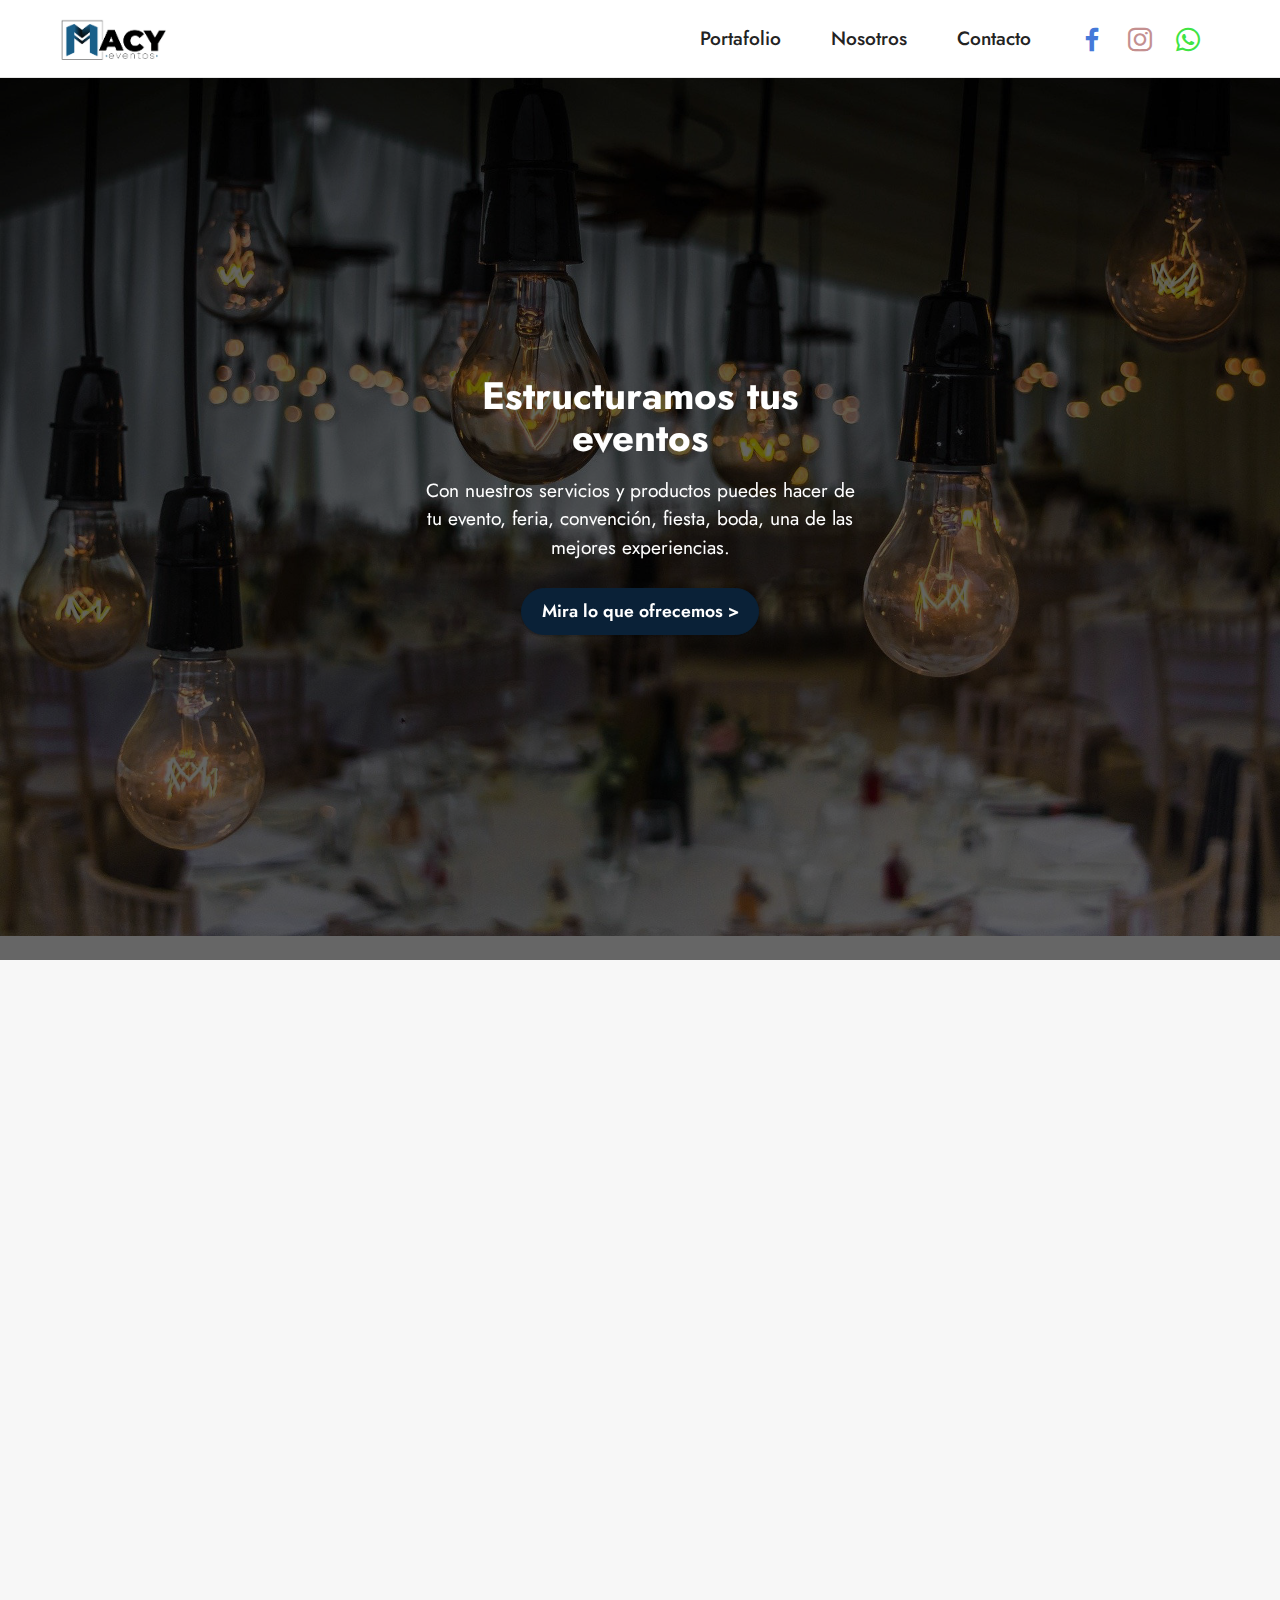
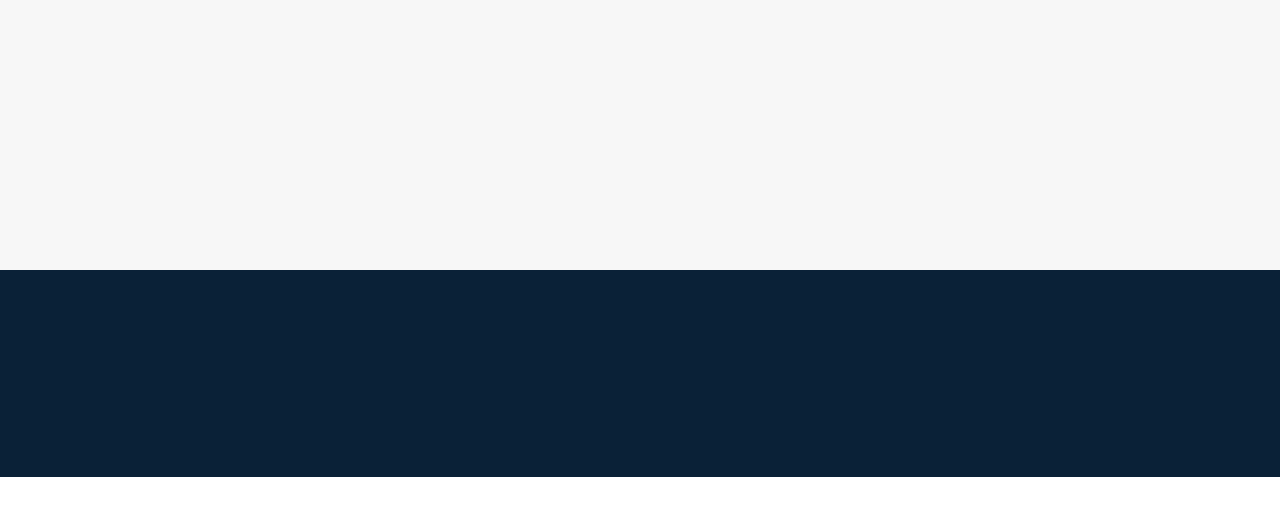
==== commit 6fd374f1: "Done" ====
--- a/index.html
+++ b/index.html
@@ -11,7 +11,6 @@
   
   
   <title>Home</title>
-  <link rel="stylesheet" href="assets/web/assets/mobirise-icons2/mobirise2.css">
   <link rel="stylesheet" href="assets/tether/tether.min.css">
   <link rel="stylesheet" href="assets/bootstrap/css/bootstrap.min.css">
   <link rel="stylesheet" href="assets/bootstrap/css/bootstrap-grid.min.css">
@@ -49,16 +48,16 @@
                 </div>
             </button>
             <div class="collapse navbar-collapse" id="navbarSupportedContent">
-                <ul class="navbar-nav nav-dropdown nav-right" data-app-modern-menu="true"><li class="nav-item"><a class="nav-link link text-black text-primary display-7" href="portafolio.html" aria-expanded="true">Portafolio</a></li><li class="nav-item"><a class="nav-link link text-black text-primary display-7" href="nosotros.html">Nosotros</a></li><li class="nav-item"><a class="nav-link link text-black text-primary display-7" href="contacto.html">Contacto</a></li></ul>
+                <ul class="navbar-nav nav-dropdown nav-right" data-app-modern-menu="true"><li class="nav-item"><a class="nav-link link text-black text-primary display-7" href="portafolio.html" aria-expanded="false">Portafolio</a></li><li class="nav-item"><a class="nav-link link text-black text-primary display-7" href="nosotros.html">Nosotros</a></li><li class="nav-item"><a class="nav-link link text-black text-primary display-7" href="contacto.html">Contacto</a></li></ul>
                 <div class="icons-menu">
                     <a class="iconfont-wrapper" href="https://www.facebook.com/macyeventos" target="_blank">
-                        <span class="p-2 mbr-iconfont socicon-facebook socicon"></span>
+                        <span class="p-2 mbr-iconfont socicon-facebook socicon" style="color: rgb(68, 121, 217); fill: rgb(68, 121, 217);"></span>
                     </a>
                     <a class="iconfont-wrapper" href="https://www.instagram.com/macyeventos/" target="_blank">
-                        <span class="p-2 mbr-iconfont socicon-instagram socicon" style="color: rgb(0, 0, 0); fill: rgb(0, 0, 0);"></span>
+                        <span class="p-2 mbr-iconfont socicon-instagram socicon" style="color: rgb(196, 144, 144); fill: rgb(196, 144, 144);"></span>
                     </a>
                     <a class="iconfont-wrapper" href="https://wa.me/573017706173">
-                        <span class="p-2 mbr-iconfont socicon-whatsapp socicon"></span>
+                        <span class="p-2 mbr-iconfont socicon-whatsapp socicon" style="color: rgb(63, 228, 68); fill: rgb(63, 228, 68);"></span>
                     </a>
                     
                 </div>
@@ -69,23 +68,19 @@
 
 </section>
 
-<section class="header14 cid-slz2I92NG9 mbr-fullscreen" id="header14-k">
+<section class="header2 cid-spoPe9voND mbr-fullscreen mbr-parallax-background" id="header2-1s">
 
     
 
-    
+    <div class="mbr-overlay" style="opacity: 0.6; background-color: rgb(0, 0, 0);"></div>
 
     <div class="container">
-        <div class="row justify-content-center align-items-center">
-            <div class="col-12 col-md-7 image-wrapper">
-                <img src="assets/images/whatsapp-image-2021-02-01-at-20.20.19-1024x768.jpeg" alt="homepic">
-            </div>
-            <div class="col-12 col-md">
-                <div class="text-wrapper">
-                    <h1 class="mbr-section-title mbr-fonts-style mb-3 display-2"><strong>Estructuramos tus eventos</strong></h1>
-                    <p class="mbr-text mbr-fonts-style display-7">Con nuestros servicios y productos puedes hacer de tu evento, feria, convención, fiesta, boda, una de las mejores experiencias.</p>
-                    <div class="mbr-section-btn mt-3"><a class="btn btn-info display-4" href="portafolio.html"><span class="mobi-mbri mobi-mbri-arrow-next mbr-iconfont mbr-iconfont-btn"></span>Mira lo que ofrecemos</a></div>
-                </div>
+        <div class="row justify-content-center">
+            <div class="col-12 col-lg-5">
+                <h1 class="mbr-section-title mbr-fonts-style mb-3 display-2"><strong>Estructuramos tus eventos</strong></h1>
+                
+                <p class="mbr-text mbr-fonts-style display-7">Con nuestros servicios y productos puedes hacer de tu evento, feria, convención, fiesta, boda, una de las mejores experiencias.</p>
+                <div class="mbr-section-btn mt-3"><a class="btn btn-primary display-4" href="https://mobiri.se">Mira lo que ofrecemos &gt;</a></div>
             </div>
         </div>
     </div>
@@ -148,15 +143,15 @@
                     
                 <div class="soc-item">
                         <a href="https://www.facebook.com/macyeventos" target="_blank">
-                            <span class="mbr-iconfont mbr-iconfont-social socicon-facebook socicon"></span>
+                            <span class="mbr-iconfont mbr-iconfont-social socicon-facebook socicon" style="color: rgb(68, 121, 217); fill: rgb(68, 121, 217);"></span>
                         </a>
                     </div><div class="soc-item">
                         <a href="https://www.instagram.com/macyeventos/" target="_blank">
-                            <span class="mbr-iconfont mbr-iconfont-social socicon-instagram socicon"></span>
+                            <span class="mbr-iconfont mbr-iconfont-social socicon-instagram socicon" style="color: rgb(196, 144, 144); fill: rgb(196, 144, 144);"></span>
                         </a>
                     </div><div class="soc-item">
                         <a href="https://wa.me/573017706173">
-                            <span class="mbr-iconfont mbr-iconfont-social socicon-whatsapp socicon"></span>
+                            <span class="mbr-iconfont mbr-iconfont-social socicon-whatsapp socicon" style="color: rgb(63, 228, 68); fill: rgb(63, 228, 68);"></span>
                         </a>
                     </div></div>
             </div>
@@ -165,7 +160,7 @@
             </div>
         </div>
     </div>
-</section><section style="background-color: #fff; font-family: -apple-system, BlinkMacSystemFont, 'Segoe UI', 'Roboto', 'Helvetica Neue', Arial, sans-serif; color:#aaa; font-size:12px; padding: 0; align-items: center; display: flex;"><a href="https://mobirise.site/k" style="flex: 1 1; height: 3rem; padding-left: 1rem;"></a><p style="flex: 0 0 auto; margin:0; padding-right:1rem;">Made with <a href="https://mobirise.site/b" style="color:#aaa;">Mobirise</a> website templates</p></section><script src="assets/web/assets/jquery/jquery.min.js"></script>  <script src="assets/popper/popper.min.js"></script>  <script src="assets/tether/tether.min.js"></script>  <script src="assets/bootstrap/js/bootstrap.min.js"></script>  <script src="assets/smoothscroll/smooth-scroll.js"></script>  <script src="assets/viewportchecker/jquery.viewportchecker.js"></script>  <script src="assets/dropdown/js/nav-dropdown.js"></script>  <script src="assets/dropdown/js/navbar-dropdown.js"></script>  <script src="assets/touchswipe/jquery.touch-swipe.min.js"></script>  <script src="assets/theme/js/script.js"></script>  
+</section><section style="background-color: #fff; font-family: -apple-system, BlinkMacSystemFont, 'Segoe UI', 'Roboto', 'Helvetica Neue', Arial, sans-serif; color:#aaa; font-size:12px; padding: 0; align-items: center; display: flex;"><a href="https://mobirise.site/m" style="flex: 1 1; height: 3rem; padding-left: 1rem;"></a><p style="flex: 0 0 auto; margin:0; padding-right:1rem;">Designed with Mobirise - <a href="https://mobirise.site/l" style="color:#aaa;">Try it</a></p></section><script src="assets/web/assets/jquery/jquery.min.js"></script>  <script src="assets/popper/popper.min.js"></script>  <script src="assets/tether/tether.min.js"></script>  <script src="assets/bootstrap/js/bootstrap.min.js"></script>  <script src="assets/smoothscroll/smooth-scroll.js"></script>  <script src="assets/parallax/jarallax.min.js"></script>  <script src="assets/viewportchecker/jquery.viewportchecker.js"></script>  <script src="assets/dropdown/js/nav-dropdown.js"></script>  <script src="assets/dropdown/js/navbar-dropdown.js"></script>  <script src="assets/touchswipe/jquery.touch-swipe.min.js"></script>  <script src="assets/theme/js/script.js"></script>  
   
   
   <input name="animation" type="hidden">
--- a/assets/mobirise/css/mbr-additional.css
+++ b/assets/mobirise/css/mbr-additional.css
@@ -555,6 +555,12 @@
 .alert-danger {
   background-color: #ff9966;
 }
+.mbr-section-btn a.btn:not(.btn-form) {
+  border-radius: 100px;
+}
+.mbr-gallery-filter li a {
+  border-radius: 100px !important;
+}
 .mbr-gallery-filter li.active .btn {
   background-color: #0a2137;
   border-color: #0a2137;
@@ -562,6 +568,9 @@
 }
 .mbr-gallery-filter li.active .btn:focus {
   box-shadow: none;
+}
+.nav-tabs .nav-link {
+  border-radius: 100px !important;
 }
 a,
 a:hover {
@@ -618,6 +627,19 @@
   border-color: #0a2137;
 }
 /* Forms */
+.mbr-form .input-group-btn a.btn {
+  border-radius: 100px !important;
+}
+.mbr-form .input-group-btn a.btn:hover {
+  box-shadow: 0 10px 40px 0 rgba(0, 0, 0, 0.2);
+}
+.mbr-form .input-group-btn button[type="submit"] {
+  border-radius: 100px !important;
+  padding: 1rem 3rem;
+}
+.mbr-form .input-group-btn button[type="submit"]:hover {
+  box-shadow: 0 10px 40px 0 rgba(0, 0, 0, 0.2);
+}
 .jq-selectbox li:hover,
 .jq-selectbox li.selected {
   background-color: #0a2137;
@@ -688,38 +710,25 @@
 a {
   transition: color 0.6s;
 }
-.cid-slz2I92NG9 {
-  background-color: #a37171;
-}
-.cid-slz2I92NG9 .row {
-  flex-direction: row-reverse;
+.cid-spoPe9voND {
+  background-image: url("../../../assets/images/mbr-1920x1433.jpg");
 }
 @media (max-width: 991px) {
-  .cid-slz2I92NG9 .image-wrapper {
-    margin-bottom: 2rem;
-  }
-}
-.cid-slz2I92NG9 .image-wrapper img {
-  width: 100%;
-  object-fit: cover;
-}
-@media (min-width: 992px) {
-  .cid-slz2I92NG9 .text-wrapper {
-    padding: 0 2rem;
-  }
-}
-@media (max-width: 768px) {
-  .cid-slz2I92NG9 .text-wrapper {
-    margin-bottom: 2rem;
-  }
-}
-.cid-slz2I92NG9 .mbr-text,
-.cid-slz2I92NG9 .mbr-section-btn {
-  text-align: left;
-}
-.cid-slz2I92NG9 .mbr-section-title {
-  text-align: left;
-  color: #232323;
+  .cid-spoPe9voND .mbr-section-title,
+  .cid-spoPe9voND .mbr-section-subtitle,
+  .cid-spoPe9voND .mbr-section-btn,
+  .cid-spoPe9voND .mbr-text {
+    text-align: center;
+  }
+}
+.cid-spoPe9voND .mbr-section-title {
+  color: #ffffff;
+  text-align: center;
+}
+.cid-spoPe9voND .mbr-text,
+.cid-spoPe9voND .mbr-section-btn {
+  color: #ffffff;
+  text-align: center;
 }
 .cid-s48udlf8KU {
   padding-top: 5rem;
@@ -873,7 +882,7 @@
   margin: auto;
 }
 .cid-s48OLK6784 .iconfont-wrapper {
-  color: #000000 !important;
+  color: #0a2137 !important;
   font-size: 1.5rem;
   padding-right: .5rem;
 }
@@ -1161,6 +1170,14 @@
     max-width: calc(100% + 2rem);
     left: -1rem;
   }
+}
+.cid-sp9iIr0zQk {
+  padding-top: 5rem;
+  padding-bottom: 1rem;
+  background-color: #ffffff;
+}
+.cid-sp9iIr0zQk .mbr-section-subtitle {
+  color: #0a2137;
 }
 .cid-s48OLK6784 {
   z-index: 1000;
@@ -1215,7 +1232,7 @@
   margin: auto;
 }
 .cid-s48OLK6784 .iconfont-wrapper {
-  color: #000000 !important;
+  color: #0a2137 !important;
   font-size: 1.5rem;
   padding-right: .5rem;
 }
@@ -1504,87 +1521,38 @@
     left: -1rem;
   }
 }
-.cid-snNoXauiGX {
-  padding-top: 105px;
-  padding-bottom: 0px;
-  background-color: #f7f7f7;
-}
-.cid-snNoXauiGX .media-container-row {
-  justify-content: space-between;
-}
-.cid-snNoXauiGX .text-content {
-  max-width: 50%;
-}
-.cid-snNoXauiGX .mbr-iconfont-social {
-  margin: 0.5rem;
-  font-size: 32px;
-  display: flex;
-  border-radius: 50%;
-  text-align: center;
+.cid-sp9imcsFup {
+  padding-top: 2rem;
+  padding-bottom: 0rem;
+  background-color: #ffffff;
+}
+@media (max-width: 991px) {
+  .cid-sp9imcsFup .image-wrapper {
+    margin-bottom: 1rem;
+  }
+}
+.cid-sp9imcsFup img {
+  width: 100%;
+}
+@media (min-width: 992px) {
+  .cid-sp9imcsFup .text-wrapper {
+    padding: 2rem;
+  }
+}
+.cid-sp9imcsFup .mbr-section-title {
   color: #0a2137;
-  border: 2px solid #0a2137;
-  justify-content: center;
-  align-content: center;
-  transition: all 0.3s;
-}
-.cid-snNoXauiGX .mbr-iconfont-social:before {
-  padding: 0.6rem;
-}
-.cid-snNoXauiGX .mbr-iconfont-social:hover {
-  background-color: #0a2137;
-  color: #ffffff;
-}
-@media (max-width: 768px) {
-  .cid-snNoXauiGX .icons {
-    justify-content: center !important;
-  }
-  .cid-snNoXauiGX .text-content * {
-    text-align: center;
-  }
-}
-.cid-snNoXauiGX .mbr-section-title {
+}
+.cid-sp3i4ryzGd {
+  padding-top: 2rem;
+  padding-bottom: 5rem;
+  background-color: #ffffff;
+}
+.cid-sp3i4ryzGd .mbr-section-subtitle {
   color: #0a2137;
-}
-.cid-snNoWE0WA0 {
-  padding-top: 75px;
-  padding-bottom: 75px;
-  background-color: #f7f7f7;
-}
-.cid-snNoWE0WA0 .media-container-row {
-  justify-content: space-between;
-}
-.cid-snNoWE0WA0 .text-content {
-  max-width: 50%;
-}
-.cid-snNoWE0WA0 .mbr-iconfont-social {
-  margin: 0.5rem;
-  font-size: 32px;
-  display: flex;
-  border-radius: 50%;
-  text-align: center;
-  color: #0a2137;
-  border: 2px solid #0a2137;
-  justify-content: center;
-  align-content: center;
-  transition: all 0.3s;
-}
-.cid-snNoWE0WA0 .mbr-iconfont-social:before {
-  padding: 0.6rem;
-}
-.cid-snNoWE0WA0 .mbr-iconfont-social:hover {
-  background-color: #0a2137;
-  color: #ffffff;
-}
-@media (max-width: 768px) {
-  .cid-snNoWE0WA0 .icons {
-    justify-content: center !important;
-  }
-  .cid-snNoWE0WA0 .text-content * {
-    text-align: center;
-  }
-}
-.cid-snNoWE0WA0 .mbr-section-title {
-  color: #0a2137;
+  text-align: left;
+}
+.cid-sp3i4ryzGd .mbr-text {
+  text-align: left;
 }
 .cid-s48P1Icc8J {
   padding-top: 3rem;
@@ -1710,7 +1678,7 @@
   margin: auto;
 }
 .cid-s48OLK6784 .iconfont-wrapper {
-  color: #000000 !important;
+  color: #0a2137 !important;
   font-size: 1.5rem;
   padding-right: .5rem;
 }
@@ -1999,62 +1967,87 @@
     left: -1rem;
   }
 }
-.cid-slDQf7E0Lk {
-  padding-top: 6rem;
-  padding-bottom: 6rem;
+.cid-snNoXauiGX {
+  padding-top: 60px;
+  padding-bottom: 0px;
+  background-color: #fafafa;
+}
+.cid-snNoXauiGX .media-container-row {
+  justify-content: space-between;
+}
+.cid-snNoXauiGX .text-content {
+  max-width: 50%;
+}
+.cid-snNoXauiGX .mbr-iconfont-social {
+  margin: 0.5rem;
+  font-size: 32px;
+  display: flex;
+  border-radius: 50%;
+  text-align: center;
+  color: #0a2137;
+  border: 2px solid #0a2137;
+  justify-content: center;
+  align-content: center;
+  transition: all 0.3s;
+}
+.cid-snNoXauiGX .mbr-iconfont-social:before {
+  padding: 0.6rem;
+}
+.cid-snNoXauiGX .mbr-iconfont-social:hover {
+  background-color: #0a2137;
+  color: #ffffff;
+}
+@media (max-width: 768px) {
+  .cid-snNoXauiGX .icons {
+    justify-content: center !important;
+  }
+  .cid-snNoXauiGX .text-content * {
+    text-align: center;
+  }
+}
+.cid-snNoXauiGX .mbr-section-title {
+  color: #0a2137;
+}
+.cid-snNoWE0WA0 {
+  padding-top: 75px;
+  padding-bottom: 75px;
   background-color: #f7f7f7;
 }
-.cid-slDQf7E0Lk img,
-.cid-slDQf7E0Lk .item-img {
-  width: 100%;
-}
-.cid-slDQf7E0Lk .item:focus,
-.cid-slDQf7E0Lk span:focus {
-  outline: none;
-}
-.cid-slDQf7E0Lk .item {
-  cursor: pointer;
-  margin-bottom: 2rem;
-}
-.cid-slDQf7E0Lk .item-wrapper {
-  position: relative;
-  border-radius: 4px;
-  background: #ffffff;
-  height: 100%;
-  display: flex;
-  flex-flow: column nowrap;
-}
-@media (min-width: 992px) {
-  .cid-slDQf7E0Lk .item-wrapper .item-content {
-    padding: 2rem 2rem 0;
-  }
-  .cid-slDQf7E0Lk .item-wrapper .item-footer {
-    padding: 0 2rem 2rem;
-  }
-}
-@media (max-width: 991px) {
-  .cid-slDQf7E0Lk .item-wrapper .item-content {
-    padding: 1rem 1rem 0;
-  }
-  .cid-slDQf7E0Lk .item-wrapper .item-footer {
-    padding: 0 1rem 1rem;
-  }
-}
-.cid-slDQf7E0Lk .mbr-section-btn {
-  margin-top: auto !important;
-}
-.cid-slDQf7E0Lk .mbr-section-title {
+.cid-snNoWE0WA0 .media-container-row {
+  justify-content: space-between;
+}
+.cid-snNoWE0WA0 .text-content {
+  max-width: 50%;
+}
+.cid-snNoWE0WA0 .mbr-iconfont-social {
+  margin: 0.5rem;
+  font-size: 32px;
+  display: flex;
+  border-radius: 50%;
+  text-align: center;
   color: #0a2137;
-}
-.cid-slDQf7E0Lk .mbr-text,
-.cid-slDQf7E0Lk .mbr-section-btn {
-  text-align: center;
-}
-.cid-slDQf7E0Lk .item-title {
-  text-align: center;
-}
-.cid-slDQf7E0Lk .item-subtitle {
-  text-align: left;
+  border: 2px solid #0a2137;
+  justify-content: center;
+  align-content: center;
+  transition: all 0.3s;
+}
+.cid-snNoWE0WA0 .mbr-iconfont-social:before {
+  padding: 0.6rem;
+}
+.cid-snNoWE0WA0 .mbr-iconfont-social:hover {
+  background-color: #0a2137;
+  color: #ffffff;
+}
+@media (max-width: 768px) {
+  .cid-snNoWE0WA0 .icons {
+    justify-content: center !important;
+  }
+  .cid-snNoWE0WA0 .text-content * {
+    text-align: center;
+  }
+}
+.cid-snNoWE0WA0 .mbr-section-title {
+  color: #0a2137;
 }
 .cid-s48P1Icc8J {
   padding-top: 3rem;
@@ -2180,7 +2173,477 @@
   margin: auto;
 }
 .cid-s48OLK6784 .iconfont-wrapper {
-  color: #000000 !important;
+  color: #0a2137 !important;
+  font-size: 1.5rem;
+  padding-right: .5rem;
+}
+.cid-s48OLK6784 .navbar-caption {
+  padding-right: 4rem;
+}
+.cid-s48OLK6784 .dropdown-menu,
+.cid-s48OLK6784 .navbar.opened {
+  background: #ffffff !important;
+}
+.cid-s48OLK6784 .nav-item:focus,
+.cid-s48OLK6784 .nav-link:focus {
+  outline: none;
+}
+.cid-s48OLK6784 .dropdown .dropdown-menu .dropdown-item {
+  width: auto;
+  transition: all 0.25s ease-in-out;
+}
+.cid-s48OLK6784 .dropdown .dropdown-menu .dropdown-item::after {
+  right: 0.5rem;
+}
+.cid-s48OLK6784 .dropdown .dropdown-menu .dropdown-item .mbr-iconfont {
+  margin-left: -1.8rem;
+  padding-right: 1rem;
+  font-size: inherit;
+}
+.cid-s48OLK6784 .dropdown .dropdown-menu .dropdown-item .mbr-iconfont:before {
+  display: inline-block;
+  transform: scale(1, 1);
+  transition: all 0.25s ease-in-out;
+}
+.cid-s48OLK6784 .collapsed .dropdown-menu .dropdown-item:before {
+  display: none;
+}
+.cid-s48OLK6784 .collapsed .dropdown .dropdown-menu .dropdown-item {
+  padding: 0.235em 1.5em 0.235em 1.5em !important;
+  transition: none;
+  margin: 0 !important;
+}
+.cid-s48OLK6784 .navbar {
+  min-height: 77px;
+  transition: all .3s;
+  border-bottom: 1px solid transparent;
+  background: #ffffff;
+}
+.cid-s48OLK6784 .navbar:not(.navbar-short) {
+  border-bottom: 1px solid #e6e6e6;
+}
+.cid-s48OLK6784 .navbar.opened {
+  transition: all .3s;
+}
+.cid-s48OLK6784 .navbar .dropdown-item {
+  padding: .5rem 1.8rem;
+}
+.cid-s48OLK6784 .navbar .navbar-logo img {
+  width: auto;
+}
+.cid-s48OLK6784 .navbar .navbar-collapse {
+  justify-content: flex-end;
+  z-index: 1;
+}
+.cid-s48OLK6784 .navbar.collapsed .nav-item .nav-link::before {
+  display: none;
+}
+.cid-s48OLK6784 .navbar.collapsed.opened .dropdown-menu {
+  top: 0;
+}
+@media (min-width: 992px) {
+  .cid-s48OLK6784 .navbar.collapsed.opened:not(.navbar-short) .navbar-collapse {
+    max-height: calc(98.5vh - 3.8rem);
+  }
+}
+.cid-s48OLK6784 .navbar.collapsed .dropdown-menu .dropdown-submenu {
+  left: 0 !important;
+}
+.cid-s48OLK6784 .navbar.collapsed .dropdown-menu .dropdown-item:after {
+  right: auto;
+}
+.cid-s48OLK6784 .navbar.collapsed .dropdown-menu .dropdown-toggle[data-toggle="dropdown-submenu"]:after {
+  margin-left: 0.5rem;
+  margin-top: 0.2rem;
+  border-top: 0.35em solid;
+  border-right: 0.35em solid transparent;
+  border-left: 0.35em solid transparent;
+  border-bottom: 0;
+  top: 55%;
+}
+.cid-s48OLK6784 .navbar.collapsed ul.navbar-nav li {
+  margin: auto;
+}
+.cid-s48OLK6784 .navbar.collapsed .dropdown-menu .dropdown-item {
+  padding: .25rem 1.5rem;
+  text-align: center;
+}
+.cid-s48OLK6784 .navbar.collapsed .icons-menu {
+  padding-left: 0;
+  padding-right: 0;
+  padding-top: .5rem;
+  padding-bottom: .5rem;
+}
+@media (max-width: 991px) {
+  .cid-s48OLK6784 .navbar .nav-item .nav-link::before {
+    display: none;
+  }
+  .cid-s48OLK6784 .navbar.opened .dropdown-menu {
+    top: 0;
+  }
+  .cid-s48OLK6784 .navbar .dropdown-menu .dropdown-submenu {
+    left: 0 !important;
+  }
+  .cid-s48OLK6784 .navbar .dropdown-menu .dropdown-item:after {
+    right: auto;
+  }
+  .cid-s48OLK6784 .navbar .dropdown-menu .dropdown-toggle[data-toggle="dropdown-submenu"]:after {
+    margin-left: 0.5rem;
+    margin-top: 0.2rem;
+    border-top: 0.35em solid;
+    border-right: 0.35em solid transparent;
+    border-left: 0.35em solid transparent;
+    border-bottom: 0;
+    top: 55%;
+  }
+  .cid-s48OLK6784 .navbar .navbar-logo img {
+    height: 3.8rem !important;
+  }
+  .cid-s48OLK6784 .navbar ul.navbar-nav li {
+    margin: auto;
+  }
+  .cid-s48OLK6784 .navbar .dropdown-menu .dropdown-item {
+    padding: .25rem 1.5rem !important;
+    text-align: center;
+  }
+  .cid-s48OLK6784 .navbar .navbar-brand {
+    flex-shrink: initial;
+    flex-basis: auto;
+    word-break: break-word;
+    padding-right: 2rem;
+  }
+  .cid-s48OLK6784 .navbar .navbar-toggler {
+    flex-basis: auto;
+  }
+  .cid-s48OLK6784 .navbar .icons-menu {
+    padding-left: 0;
+    padding-top: .5rem;
+    padding-bottom: .5rem;
+  }
+}
+.cid-s48OLK6784 .navbar.navbar-short {
+  min-height: 60px;
+}
+.cid-s48OLK6784 .navbar.navbar-short .navbar-logo img {
+  height: 3rem !important;
+}
+.cid-s48OLK6784 .navbar.navbar-short .navbar-brand {
+  padding: 0;
+}
+.cid-s48OLK6784 .navbar-brand {
+  flex-shrink: 0;
+  align-items: center;
+  margin-right: 0;
+  padding: 0;
+  transition: all .3s;
+  word-break: break-word;
+  z-index: 1;
+}
+.cid-s48OLK6784 .navbar-brand .navbar-caption {
+  line-height: inherit !important;
+}
+.cid-s48OLK6784 .navbar-brand .navbar-logo a {
+  outline: none;
+}
+.cid-s48OLK6784 .dropdown-item.active,
+.cid-s48OLK6784 .dropdown-item:active {
+  background-color: transparent;
+}
+.cid-s48OLK6784 .navbar-expand-lg .navbar-nav .nav-link {
+  padding: 0;
+}
+.cid-s48OLK6784 .nav-dropdown .link.dropdown-toggle {
+  margin-right: 1.667em;
+}
+.cid-s48OLK6784 .nav-dropdown .link.dropdown-toggle[aria-expanded="true"] {
+  margin-right: 0;
+  padding: 0.667em 1.667em;
+}
+.cid-s48OLK6784 .navbar.navbar-expand-lg .dropdown .dropdown-menu {
+  background: #ffffff;
+}
+.cid-s48OLK6784 .navbar.navbar-expand-lg .dropdown .dropdown-menu .dropdown-submenu {
+  margin: 0;
+  left: 100%;
+}
+.cid-s48OLK6784 .navbar .dropdown.open > .dropdown-menu {
+  display: block;
+}
+.cid-s48OLK6784 ul.navbar-nav {
+  flex-wrap: wrap;
+}
+.cid-s48OLK6784 .navbar-buttons {
+  text-align: center;
+  min-width: 170px;
+}
+.cid-s48OLK6784 button.navbar-toggler {
+  outline: none;
+  width: 31px;
+  height: 20px;
+  cursor: pointer;
+  transition: all .2s;
+  position: relative;
+  align-self: center;
+}
+.cid-s48OLK6784 button.navbar-toggler .hamburger span {
+  position: absolute;
+  right: 0;
+  width: 30px;
+  height: 2px;
+  border-right: 5px;
+  background-color: currentColor;
+}
+.cid-s48OLK6784 button.navbar-toggler .hamburger span:nth-child(1) {
+  top: 0;
+  transition: all .2s;
+}
+.cid-s48OLK6784 button.navbar-toggler .hamburger span:nth-child(2) {
+  top: 8px;
+  transition: all .15s;
+}
+.cid-s48OLK6784 button.navbar-toggler .hamburger span:nth-child(3) {
+  top: 8px;
+  transition: all .15s;
+}
+.cid-s48OLK6784 button.navbar-toggler .hamburger span:nth-child(4) {
+  top: 16px;
+  transition: all .2s;
+}
+.cid-s48OLK6784 nav.opened .hamburger span:nth-child(1) {
+  top: 8px;
+  width: 0;
+  opacity: 0;
+  right: 50%;
+  transition: all .2s;
+}
+.cid-s48OLK6784 nav.opened .hamburger span:nth-child(2) {
+  transform: rotate(45deg);
+  transition: all .25s;
+}
+.cid-s48OLK6784 nav.opened .hamburger span:nth-child(3) {
+  transform: rotate(-45deg);
+  transition: all .25s;
+}
+.cid-s48OLK6784 nav.opened .hamburger span:nth-child(4) {
+  top: 8px;
+  width: 0;
+  opacity: 0;
+  right: 50%;
+  transition: all .2s;
+}
+.cid-s48OLK6784 .navbar-dropdown {
+  padding: .5rem 1rem;
+  position: fixed;
+}
+.cid-s48OLK6784 a.nav-link {
+  display: flex;
+  align-items: center;
+  justify-content: center;
+}
+.cid-s48OLK6784 .icons-menu {
+  flex-wrap: nowrap;
+  display: flex;
+  justify-content: center;
+  padding-left: 1rem;
+  padding-right: 1rem;
+  padding-top: 0.3rem;
+  text-align: center;
+}
+@media screen and (-ms-high-contrast: active), (-ms-high-contrast: none) {
+  .cid-s48OLK6784 .navbar {
+    height: 77px;
+  }
+  .cid-s48OLK6784 .navbar.opened {
+    height: auto;
+  }
+  .cid-s48OLK6784 .nav-item .nav-link:hover::before {
+    width: 175%;
+    max-width: calc(100% + 2rem);
+    left: -1rem;
+  }
+}
+.cid-slDQf7E0Lk {
+  padding-top: 6rem;
+  padding-bottom: 6rem;
+  background-color: #f7f7f7;
+}
+.cid-slDQf7E0Lk img,
+.cid-slDQf7E0Lk .item-img {
+  width: 100%;
+}
+.cid-slDQf7E0Lk .item:focus,
+.cid-slDQf7E0Lk span:focus {
+  outline: none;
+}
+.cid-slDQf7E0Lk .item {
+  cursor: pointer;
+  margin-bottom: 2rem;
+}
+.cid-slDQf7E0Lk .item-wrapper {
+  position: relative;
+  border-radius: 4px;
+  background: #ffffff;
+  height: 100%;
+  display: flex;
+  flex-flow: column nowrap;
+}
+@media (min-width: 992px) {
+  .cid-slDQf7E0Lk .item-wrapper .item-content {
+    padding: 2rem 2rem 0;
+  }
+  .cid-slDQf7E0Lk .item-wrapper .item-footer {
+    padding: 0 2rem 2rem;
+  }
+}
+@media (max-width: 991px) {
+  .cid-slDQf7E0Lk .item-wrapper .item-content {
+    padding: 1rem 1rem 0;
+  }
+  .cid-slDQf7E0Lk .item-wrapper .item-footer {
+    padding: 0 1rem 1rem;
+  }
+}
+.cid-slDQf7E0Lk .mbr-section-btn {
+  margin-top: auto !important;
+}
+.cid-slDQf7E0Lk .mbr-section-title {
+  color: #0a2137;
+}
+.cid-slDQf7E0Lk .mbr-text,
+.cid-slDQf7E0Lk .mbr-section-btn {
+  text-align: center;
+}
+.cid-slDQf7E0Lk .item-title {
+  text-align: center;
+}
+.cid-slDQf7E0Lk .item-subtitle {
+  text-align: left;
+}
+.cid-s48P1Icc8J {
+  padding-top: 3rem;
+  padding-bottom: 3rem;
+  background-color: #0a2137;
+}
+.cid-s48P1Icc8J .row-links {
+  width: 100%;
+  justify-content: center;
+}
+.cid-s48P1Icc8J .social-row {
+  width: 100%;
+  justify-content: center;
+}
+.cid-s48P1Icc8J .media-container-row {
+  flex-direction: column;
+  justify-content: center;
+  align-items: center;
+}
+.cid-s48P1Icc8J .media-container-row .foot-menu {
+  list-style: none;
+  display: flex;
+  justify-content: center;
+  flex-wrap: wrap;
+  padding: 0;
+  margin-bottom: 0;
+}
+.cid-s48P1Icc8J .media-container-row .foot-menu li {
+  padding: 0 1rem 1rem 1rem;
+}
+.cid-s48P1Icc8J .media-container-row .foot-menu li p {
+  margin: 0;
+}
+.cid-s48P1Icc8J .media-container-row .social-list {
+  padding-left: 0;
+  margin-bottom: 0;
+  list-style: none;
+  display: flex;
+  flex-wrap: wrap;
+  justify-content: flex-end;
+}
+.cid-s48P1Icc8J .media-container-row .social-list .mbr-iconfont-social {
+  font-size: 1.5rem;
+  color: #ffffff;
+}
+.cid-s48P1Icc8J .media-container-row .social-list .soc-item {
+  margin: 0 .5rem;
+}
+.cid-s48P1Icc8J .media-container-row .social-list a {
+  margin: 0;
+  opacity: .5;
+  transition: .2s linear;
+}
+.cid-s48P1Icc8J .media-container-row .social-list a:hover {
+  opacity: 1;
+}
+@media (max-width: 767px) {
+  .cid-s48P1Icc8J .media-container-row .social-list {
+    -webkit-justify-content: center;
+    justify-content: center;
+  }
+}
+.cid-s48P1Icc8J .media-container-row .row-copirayt {
+  word-break: break-word;
+  width: 100%;
+}
+.cid-s48P1Icc8J .media-container-row .row-copirayt p {
+  width: 100%;
+}
+.cid-s48P1Icc8J .media-container-row .mbr-text {
+  color: #bbbbbb;
+}
+.cid-s48OLK6784 {
+  z-index: 1000;
+  width: 100%;
+  position: relative;
+  min-height: 60px;
+}
+.cid-s48OLK6784 nav.navbar {
+  position: fixed;
+}
+.cid-s48OLK6784 .dropdown-item:before {
+  font-family: Moririse2 !important;
+  content: '\e966';
+  display: inline-block;
+  width: 0;
+  position: absolute;
+  left: 1rem;
+  top: 0.5rem;
+  margin-right: 0.5rem;
+  line-height: 1;
+  font-size: inherit;
+  vertical-align: middle;
+  text-align: center;
+  overflow: hidden;
+  transform: scale(0, 1);
+  transition: all 0.25s ease-in-out;
+}
+.cid-s48OLK6784 .dropdown-menu {
+  padding: 0;
+}
+.cid-s48OLK6784 .dropdown-item {
+  border-bottom: 1px solid #e6e6e6;
+}
+.cid-s48OLK6784 .dropdown-item:hover,
+.cid-s48OLK6784 .dropdown-item:focus {
+  background: #0a2137 !important;
+  color: white !important;
+}
+.cid-s48OLK6784 .nav-dropdown .link {
+  padding: 0 0.3em !important;
+  margin: .667em 1em !important;
+}
+.cid-s48OLK6784 .nav-dropdown .link.dropdown-toggle::after {
+  margin-left: 0.5rem;
+  margin-top: 0.2rem;
+}
+.cid-s48OLK6784 .nav-link {
+  position: relative;
+}
+.cid-s48OLK6784 .container {
+  display: flex;
+  margin: auto;
+}
+.cid-s48OLK6784 .iconfont-wrapper {
+  color: #0a2137 !important;
   font-size: 1.5rem;
   padding-right: .5rem;
 }
@@ -2644,7 +3107,7 @@
   margin: auto;
 }
 .cid-sono3L1TiH .iconfont-wrapper {
-  color: #000000 !important;
+  color: #0a2137 !important;
   font-size: 1.5rem;
   padding-right: .5rem;
 }
@@ -3108,7 +3571,7 @@
   margin: auto;
 }
 .cid-soKAFiHYks .iconfont-wrapper {
-  color: #000000 !important;
+  color: #0a2137 !important;
   font-size: 1.5rem;
   padding-right: .5rem;
 }
@@ -3572,7 +4035,7 @@
   margin: auto;
 }
 .cid-soKHnM8lff .iconfont-wrapper {
-  color: #000000 !important;
+  color: #0a2137 !important;
   font-size: 1.5rem;
   padding-right: .5rem;
 }
@@ -4036,7 +4499,7 @@
   margin: auto;
 }
 .cid-soKJgIJVvC .iconfont-wrapper {
-  color: #000000 !important;
+  color: #0a2137 !important;
   font-size: 1.5rem;
   padding-right: .5rem;
 }
--- a/assets/mobirise/css/mbr-additional.css
+++ b/assets/mobirise/css/mbr-additional.css
@@ -555,6 +555,12 @@
 .alert-danger {
   background-color: #ff9966;
 }
+.mbr-section-btn a.btn:not(.btn-form) {
+  border-radius: 100px;
+}
+.mbr-gallery-filter li a {
+  border-radius: 100px !important;
+}
 .mbr-gallery-filter li.active .btn {
   background-color: #0a2137;
   border-color: #0a2137;
@@ -562,6 +568,9 @@
 }
 .mbr-gallery-filter li.active .btn:focus {
   box-shadow: none;
+}
+.nav-tabs .nav-link {
+  border-radius: 100px !important;
 }
 a,
 a:hover {
@@ -618,6 +627,19 @@
   border-color: #0a2137;
 }
 /* Forms */
+.mbr-form .input-group-btn a.btn {
+  border-radius: 100px !important;
+}
+.mbr-form .input-group-btn a.btn:hover {
+  box-shadow: 0 10px 40px 0 rgba(0, 0, 0, 0.2);
+}
+.mbr-form .input-group-btn button[type="submit"] {
+  border-radius: 100px !important;
+  padding: 1rem 3rem;
+}
+.mbr-form .input-group-btn button[type="submit"]:hover {
+  box-shadow: 0 10px 40px 0 rgba(0, 0, 0, 0.2);
+}
 .jq-selectbox li:hover,
 .jq-selectbox li.selected {
   background-color: #0a2137;
@@ -688,38 +710,25 @@
 a {
   transition: color 0.6s;
 }
-.cid-slz2I92NG9 {
-  background-color: #a37171;
-}
-.cid-slz2I92NG9 .row {
-  flex-direction: row-reverse;
+.cid-spoPe9voND {
+  background-image: url("../../../assets/images/mbr-1920x1433.jpg");
 }
 @media (max-width: 991px) {
-  .cid-slz2I92NG9 .image-wrapper {
-    margin-bottom: 2rem;
-  }
-}
-.cid-slz2I92NG9 .image-wrapper img {
-  width: 100%;
-  object-fit: cover;
-}
-@media (min-width: 992px) {
-  .cid-slz2I92NG9 .text-wrapper {
-    padding: 0 2rem;
-  }
-}
-@media (max-width: 768px) {
-  .cid-slz2I92NG9 .text-wrapper {
-    margin-bottom: 2rem;
-  }
-}
-.cid-slz2I92NG9 .mbr-text,
-.cid-slz2I92NG9 .mbr-section-btn {
-  text-align: left;
-}
-.cid-slz2I92NG9 .mbr-section-title {
-  text-align: left;
-  color: #232323;
+  .cid-spoPe9voND .mbr-section-title,
+  .cid-spoPe9voND .mbr-section-subtitle,
+  .cid-spoPe9voND .mbr-section-btn,
+  .cid-spoPe9voND .mbr-text {
+    text-align: center;
+  }
+}
+.cid-spoPe9voND .mbr-section-title {
+  color: #ffffff;
+  text-align: center;
+}
+.cid-spoPe9voND .mbr-text,
+.cid-spoPe9voND .mbr-section-btn {
+  color: #ffffff;
+  text-align: center;
 }
 .cid-s48udlf8KU {
   padding-top: 5rem;
@@ -873,7 +882,7 @@
   margin: auto;
 }
 .cid-s48OLK6784 .iconfont-wrapper {
-  color: #000000 !important;
+  color: #0a2137 !important;
   font-size: 1.5rem;
   padding-right: .5rem;
 }
@@ -1161,6 +1170,14 @@
     max-width: calc(100% + 2rem);
     left: -1rem;
   }
+}
+.cid-sp9iIr0zQk {
+  padding-top: 5rem;
+  padding-bottom: 1rem;
+  background-color: #ffffff;
+}
+.cid-sp9iIr0zQk .mbr-section-subtitle {
+  color: #0a2137;
 }
 .cid-s48OLK6784 {
   z-index: 1000;
@@ -1215,7 +1232,7 @@
   margin: auto;
 }
 .cid-s48OLK6784 .iconfont-wrapper {
-  color: #000000 !important;
+  color: #0a2137 !important;
   font-size: 1.5rem;
   padding-right: .5rem;
 }
@@ -1504,87 +1521,38 @@
     left: -1rem;
   }
 }
-.cid-snNoXauiGX {
-  padding-top: 105px;
-  padding-bottom: 0px;
-  background-color: #f7f7f7;
-}
-.cid-snNoXauiGX .media-container-row {
-  justify-content: space-between;
-}
-.cid-snNoXauiGX .text-content {
-  max-width: 50%;
-}
-.cid-snNoXauiGX .mbr-iconfont-social {
-  margin: 0.5rem;
-  font-size: 32px;
-  display: flex;
-  border-radius: 50%;
-  text-align: center;
+.cid-sp9imcsFup {
+  padding-top: 2rem;
+  padding-bottom: 0rem;
+  background-color: #ffffff;
+}
+@media (max-width: 991px) {
+  .cid-sp9imcsFup .image-wrapper {
+    margin-bottom: 1rem;
+  }
+}
+.cid-sp9imcsFup img {
+  width: 100%;
+}
+@media (min-width: 992px) {
+  .cid-sp9imcsFup .text-wrapper {
+    padding: 2rem;
+  }
+}
+.cid-sp9imcsFup .mbr-section-title {
   color: #0a2137;
-  border: 2px solid #0a2137;
-  justify-content: center;
-  align-content: center;
-  transition: all 0.3s;
-}
-.cid-snNoXauiGX .mbr-iconfont-social:before {
-  padding: 0.6rem;
-}
-.cid-snNoXauiGX .mbr-iconfont-social:hover {
-  background-color: #0a2137;
-  color: #ffffff;
-}
-@media (max-width: 768px) {
-  .cid-snNoXauiGX .icons {
-    justify-content: center !important;
-  }
-  .cid-snNoXauiGX .text-content * {
-    text-align: center;
-  }
-}
-.cid-snNoXauiGX .mbr-section-title {
+}
+.cid-sp3i4ryzGd {
+  padding-top: 2rem;
+  padding-bottom: 5rem;
+  background-color: #ffffff;
+}
+.cid-sp3i4ryzGd .mbr-section-subtitle {
   color: #0a2137;
-}
-.cid-snNoWE0WA0 {
-  padding-top: 75px;
-  padding-bottom: 75px;
-  background-color: #f7f7f7;
-}
-.cid-snNoWE0WA0 .media-container-row {
-  justify-content: space-between;
-}
-.cid-snNoWE0WA0 .text-content {
-  max-width: 50%;
-}
-.cid-snNoWE0WA0 .mbr-iconfont-social {
-  margin: 0.5rem;
-  font-size: 32px;
-  display: flex;
-  border-radius: 50%;
-  text-align: center;
-  color: #0a2137;
-  border: 2px solid #0a2137;
-  justify-content: center;
-  align-content: center;
-  transition: all 0.3s;
-}
-.cid-snNoWE0WA0 .mbr-iconfont-social:before {
-  padding: 0.6rem;
-}
-.cid-snNoWE0WA0 .mbr-iconfont-social:hover {
-  background-color: #0a2137;
-  color: #ffffff;
-}
-@media (max-width: 768px) {
-  .cid-snNoWE0WA0 .icons {
-    justify-content: center !important;
-  }
-  .cid-snNoWE0WA0 .text-content * {
-    text-align: center;
-  }
-}
-.cid-snNoWE0WA0 .mbr-section-title {
-  color: #0a2137;
+  text-align: left;
+}
+.cid-sp3i4ryzGd .mbr-text {
+  text-align: left;
 }
 .cid-s48P1Icc8J {
   padding-top: 3rem;
@@ -1710,7 +1678,7 @@
   margin: auto;
 }
 .cid-s48OLK6784 .iconfont-wrapper {
-  color: #000000 !important;
+  color: #0a2137 !important;
   font-size: 1.5rem;
   padding-right: .5rem;
 }
@@ -1999,62 +1967,87 @@
     left: -1rem;
   }
 }
-.cid-slDQf7E0Lk {
-  padding-top: 6rem;
-  padding-bottom: 6rem;
+.cid-snNoXauiGX {
+  padding-top: 60px;
+  padding-bottom: 0px;
+  background-color: #fafafa;
+}
+.cid-snNoXauiGX .media-container-row {
+  justify-content: space-between;
+}
+.cid-snNoXauiGX .text-content {
+  max-width: 50%;
+}
+.cid-snNoXauiGX .mbr-iconfont-social {
+  margin: 0.5rem;
+  font-size: 32px;
+  display: flex;
+  border-radius: 50%;
+  text-align: center;
+  color: #0a2137;
+  border: 2px solid #0a2137;
+  justify-content: center;
+  align-content: center;
+  transition: all 0.3s;
+}
+.cid-snNoXauiGX .mbr-iconfont-social:before {
+  padding: 0.6rem;
+}
+.cid-snNoXauiGX .mbr-iconfont-social:hover {
+  background-color: #0a2137;
+  color: #ffffff;
+}
+@media (max-width: 768px) {
+  .cid-snNoXauiGX .icons {
+    justify-content: center !important;
+  }
+  .cid-snNoXauiGX .text-content * {
+    text-align: center;
+  }
+}
+.cid-snNoXauiGX .mbr-section-title {
+  color: #0a2137;
+}
+.cid-snNoWE0WA0 {
+  padding-top: 75px;
+  padding-bottom: 75px;
   background-color: #f7f7f7;
 }
-.cid-slDQf7E0Lk img,
-.cid-slDQf7E0Lk .item-img {
-  width: 100%;
-}
-.cid-slDQf7E0Lk .item:focus,
-.cid-slDQf7E0Lk span:focus {
-  outline: none;
-}
-.cid-slDQf7E0Lk .item {
-  cursor: pointer;
-  margin-bottom: 2rem;
-}
-.cid-slDQf7E0Lk .item-wrapper {
-  position: relative;
-  border-radius: 4px;
-  background: #ffffff;
-  height: 100%;
-  display: flex;
-  flex-flow: column nowrap;
-}
-@media (min-width: 992px) {
-  .cid-slDQf7E0Lk .item-wrapper .item-content {
-    padding: 2rem 2rem 0;
-  }
-  .cid-slDQf7E0Lk .item-wrapper .item-footer {
-    padding: 0 2rem 2rem;
-  }
-}
-@media (max-width: 991px) {
-  .cid-slDQf7E0Lk .item-wrapper .item-content {
-    padding: 1rem 1rem 0;
-  }
-  .cid-slDQf7E0Lk .item-wrapper .item-footer {
-    padding: 0 1rem 1rem;
-  }
-}
-.cid-slDQf7E0Lk .mbr-section-btn {
-  margin-top: auto !important;
-}
-.cid-slDQf7E0Lk .mbr-section-title {
+.cid-snNoWE0WA0 .media-container-row {
+  justify-content: space-between;
+}
+.cid-snNoWE0WA0 .text-content {
+  max-width: 50%;
+}
+.cid-snNoWE0WA0 .mbr-iconfont-social {
+  margin: 0.5rem;
+  font-size: 32px;
+  display: flex;
+  border-radius: 50%;
+  text-align: center;
   color: #0a2137;
-}
-.cid-slDQf7E0Lk .mbr-text,
-.cid-slDQf7E0Lk .mbr-section-btn {
-  text-align: center;
-}
-.cid-slDQf7E0Lk .item-title {
-  text-align: center;
-}
-.cid-slDQf7E0Lk .item-subtitle {
-  text-align: left;
+  border: 2px solid #0a2137;
+  justify-content: center;
+  align-content: center;
+  transition: all 0.3s;
+}
+.cid-snNoWE0WA0 .mbr-iconfont-social:before {
+  padding: 0.6rem;
+}
+.cid-snNoWE0WA0 .mbr-iconfont-social:hover {
+  background-color: #0a2137;
+  color: #ffffff;
+}
+@media (max-width: 768px) {
+  .cid-snNoWE0WA0 .icons {
+    justify-content: center !important;
+  }
+  .cid-snNoWE0WA0 .text-content * {
+    text-align: center;
+  }
+}
+.cid-snNoWE0WA0 .mbr-section-title {
+  color: #0a2137;
 }
 .cid-s48P1Icc8J {
   padding-top: 3rem;
@@ -2180,7 +2173,477 @@
   margin: auto;
 }
 .cid-s48OLK6784 .iconfont-wrapper {
-  color: #000000 !important;
+  color: #0a2137 !important;
+  font-size: 1.5rem;
+  padding-right: .5rem;
+}
+.cid-s48OLK6784 .navbar-caption {
+  padding-right: 4rem;
+}
+.cid-s48OLK6784 .dropdown-menu,
+.cid-s48OLK6784 .navbar.opened {
+  background: #ffffff !important;
+}
+.cid-s48OLK6784 .nav-item:focus,
+.cid-s48OLK6784 .nav-link:focus {
+  outline: none;
+}
+.cid-s48OLK6784 .dropdown .dropdown-menu .dropdown-item {
+  width: auto;
+  transition: all 0.25s ease-in-out;
+}
+.cid-s48OLK6784 .dropdown .dropdown-menu .dropdown-item::after {
+  right: 0.5rem;
+}
+.cid-s48OLK6784 .dropdown .dropdown-menu .dropdown-item .mbr-iconfont {
+  margin-left: -1.8rem;
+  padding-right: 1rem;
+  font-size: inherit;
+}
+.cid-s48OLK6784 .dropdown .dropdown-menu .dropdown-item .mbr-iconfont:before {
+  display: inline-block;
+  transform: scale(1, 1);
+  transition: all 0.25s ease-in-out;
+}
+.cid-s48OLK6784 .collapsed .dropdown-menu .dropdown-item:before {
+  display: none;
+}
+.cid-s48OLK6784 .collapsed .dropdown .dropdown-menu .dropdown-item {
+  padding: 0.235em 1.5em 0.235em 1.5em !important;
+  transition: none;
+  margin: 0 !important;
+}
+.cid-s48OLK6784 .navbar {
+  min-height: 77px;
+  transition: all .3s;
+  border-bottom: 1px solid transparent;
+  background: #ffffff;
+}
+.cid-s48OLK6784 .navbar:not(.navbar-short) {
+  border-bottom: 1px solid #e6e6e6;
+}
+.cid-s48OLK6784 .navbar.opened {
+  transition: all .3s;
+}
+.cid-s48OLK6784 .navbar .dropdown-item {
+  padding: .5rem 1.8rem;
+}
+.cid-s48OLK6784 .navbar .navbar-logo img {
+  width: auto;
+}
+.cid-s48OLK6784 .navbar .navbar-collapse {
+  justify-content: flex-end;
+  z-index: 1;
+}
+.cid-s48OLK6784 .navbar.collapsed .nav-item .nav-link::before {
+  display: none;
+}
+.cid-s48OLK6784 .navbar.collapsed.opened .dropdown-menu {
+  top: 0;
+}
+@media (min-width: 992px) {
+  .cid-s48OLK6784 .navbar.collapsed.opened:not(.navbar-short) .navbar-collapse {
+    max-height: calc(98.5vh - 3.8rem);
+  }
+}
+.cid-s48OLK6784 .navbar.collapsed .dropdown-menu .dropdown-submenu {
+  left: 0 !important;
+}
+.cid-s48OLK6784 .navbar.collapsed .dropdown-menu .dropdown-item:after {
+  right: auto;
+}
+.cid-s48OLK6784 .navbar.collapsed .dropdown-menu .dropdown-toggle[data-toggle="dropdown-submenu"]:after {
+  margin-left: 0.5rem;
+  margin-top: 0.2rem;
+  border-top: 0.35em solid;
+  border-right: 0.35em solid transparent;
+  border-left: 0.35em solid transparent;
+  border-bottom: 0;
+  top: 55%;
+}
+.cid-s48OLK6784 .navbar.collapsed ul.navbar-nav li {
+  margin: auto;
+}
+.cid-s48OLK6784 .navbar.collapsed .dropdown-menu .dropdown-item {
+  padding: .25rem 1.5rem;
+  text-align: center;
+}
+.cid-s48OLK6784 .navbar.collapsed .icons-menu {
+  padding-left: 0;
+  padding-right: 0;
+  padding-top: .5rem;
+  padding-bottom: .5rem;
+}
+@media (max-width: 991px) {
+  .cid-s48OLK6784 .navbar .nav-item .nav-link::before {
+    display: none;
+  }
+  .cid-s48OLK6784 .navbar.opened .dropdown-menu {
+    top: 0;
+  }
+  .cid-s48OLK6784 .navbar .dropdown-menu .dropdown-submenu {
+    left: 0 !important;
+  }
+  .cid-s48OLK6784 .navbar .dropdown-menu .dropdown-item:after {
+    right: auto;
+  }
+  .cid-s48OLK6784 .navbar .dropdown-menu .dropdown-toggle[data-toggle="dropdown-submenu"]:after {
+    margin-left: 0.5rem;
+    margin-top: 0.2rem;
+    border-top: 0.35em solid;
+    border-right: 0.35em solid transparent;
+    border-left: 0.35em solid transparent;
+    border-bottom: 0;
+    top: 55%;
+  }
+  .cid-s48OLK6784 .navbar .navbar-logo img {
+    height: 3.8rem !important;
+  }
+  .cid-s48OLK6784 .navbar ul.navbar-nav li {
+    margin: auto;
+  }
+  .cid-s48OLK6784 .navbar .dropdown-menu .dropdown-item {
+    padding: .25rem 1.5rem !important;
+    text-align: center;
+  }
+  .cid-s48OLK6784 .navbar .navbar-brand {
+    flex-shrink: initial;
+    flex-basis: auto;
+    word-break: break-word;
+    padding-right: 2rem;
+  }
+  .cid-s48OLK6784 .navbar .navbar-toggler {
+    flex-basis: auto;
+  }
+  .cid-s48OLK6784 .navbar .icons-menu {
+    padding-left: 0;
+    padding-top: .5rem;
+    padding-bottom: .5rem;
+  }
+}
+.cid-s48OLK6784 .navbar.navbar-short {
+  min-height: 60px;
+}
+.cid-s48OLK6784 .navbar.navbar-short .navbar-logo img {
+  height: 3rem !important;
+}
+.cid-s48OLK6784 .navbar.navbar-short .navbar-brand {
+  padding: 0;
+}
+.cid-s48OLK6784 .navbar-brand {
+  flex-shrink: 0;
+  align-items: center;
+  margin-right: 0;
+  padding: 0;
+  transition: all .3s;
+  word-break: break-word;
+  z-index: 1;
+}
+.cid-s48OLK6784 .navbar-brand .navbar-caption {
+  line-height: inherit !important;
+}
+.cid-s48OLK6784 .navbar-brand .navbar-logo a {
+  outline: none;
+}
+.cid-s48OLK6784 .dropdown-item.active,
+.cid-s48OLK6784 .dropdown-item:active {
+  background-color: transparent;
+}
+.cid-s48OLK6784 .navbar-expand-lg .navbar-nav .nav-link {
+  padding: 0;
+}
+.cid-s48OLK6784 .nav-dropdown .link.dropdown-toggle {
+  margin-right: 1.667em;
+}
+.cid-s48OLK6784 .nav-dropdown .link.dropdown-toggle[aria-expanded="true"] {
+  margin-right: 0;
+  padding: 0.667em 1.667em;
+}
+.cid-s48OLK6784 .navbar.navbar-expand-lg .dropdown .dropdown-menu {
+  background: #ffffff;
+}
+.cid-s48OLK6784 .navbar.navbar-expand-lg .dropdown .dropdown-menu .dropdown-submenu {
+  margin: 0;
+  left: 100%;
+}
+.cid-s48OLK6784 .navbar .dropdown.open > .dropdown-menu {
+  display: block;
+}
+.cid-s48OLK6784 ul.navbar-nav {
+  flex-wrap: wrap;
+}
+.cid-s48OLK6784 .navbar-buttons {
+  text-align: center;
+  min-width: 170px;
+}
+.cid-s48OLK6784 button.navbar-toggler {
+  outline: none;
+  width: 31px;
+  height: 20px;
+  cursor: pointer;
+  transition: all .2s;
+  position: relative;
+  align-self: center;
+}
+.cid-s48OLK6784 button.navbar-toggler .hamburger span {
+  position: absolute;
+  right: 0;
+  width: 30px;
+  height: 2px;
+  border-right: 5px;
+  background-color: currentColor;
+}
+.cid-s48OLK6784 button.navbar-toggler .hamburger span:nth-child(1) {
+  top: 0;
+  transition: all .2s;
+}
+.cid-s48OLK6784 button.navbar-toggler .hamburger span:nth-child(2) {
+  top: 8px;
+  transition: all .15s;
+}
+.cid-s48OLK6784 button.navbar-toggler .hamburger span:nth-child(3) {
+  top: 8px;
+  transition: all .15s;
+}
+.cid-s48OLK6784 button.navbar-toggler .hamburger span:nth-child(4) {
+  top: 16px;
+  transition: all .2s;
+}
+.cid-s48OLK6784 nav.opened .hamburger span:nth-child(1) {
+  top: 8px;
+  width: 0;
+  opacity: 0;
+  right: 50%;
+  transition: all .2s;
+}
+.cid-s48OLK6784 nav.opened .hamburger span:nth-child(2) {
+  transform: rotate(45deg);
+  transition: all .25s;
+}
+.cid-s48OLK6784 nav.opened .hamburger span:nth-child(3) {
+  transform: rotate(-45deg);
+  transition: all .25s;
+}
+.cid-s48OLK6784 nav.opened .hamburger span:nth-child(4) {
+  top: 8px;
+  width: 0;
+  opacity: 0;
+  right: 50%;
+  transition: all .2s;
+}
+.cid-s48OLK6784 .navbar-dropdown {
+  padding: .5rem 1rem;
+  position: fixed;
+}
+.cid-s48OLK6784 a.nav-link {
+  display: flex;
+  align-items: center;
+  justify-content: center;
+}
+.cid-s48OLK6784 .icons-menu {
+  flex-wrap: nowrap;
+  display: flex;
+  justify-content: center;
+  padding-left: 1rem;
+  padding-right: 1rem;
+  padding-top: 0.3rem;
+  text-align: center;
+}
+@media screen and (-ms-high-contrast: active), (-ms-high-contrast: none) {
+  .cid-s48OLK6784 .navbar {
+    height: 77px;
+  }
+  .cid-s48OLK6784 .navbar.opened {
+    height: auto;
+  }
+  .cid-s48OLK6784 .nav-item .nav-link:hover::before {
+    width: 175%;
+    max-width: calc(100% + 2rem);
+    left: -1rem;
+  }
+}
+.cid-slDQf7E0Lk {
+  padding-top: 6rem;
+  padding-bottom: 6rem;
+  background-color: #f7f7f7;
+}
+.cid-slDQf7E0Lk img,
+.cid-slDQf7E0Lk .item-img {
+  width: 100%;
+}
+.cid-slDQf7E0Lk .item:focus,
+.cid-slDQf7E0Lk span:focus {
+  outline: none;
+}
+.cid-slDQf7E0Lk .item {
+  cursor: pointer;
+  margin-bottom: 2rem;
+}
+.cid-slDQf7E0Lk .item-wrapper {
+  position: relative;
+  border-radius: 4px;
+  background: #ffffff;
+  height: 100%;
+  display: flex;
+  flex-flow: column nowrap;
+}
+@media (min-width: 992px) {
+  .cid-slDQf7E0Lk .item-wrapper .item-content {
+    padding: 2rem 2rem 0;
+  }
+  .cid-slDQf7E0Lk .item-wrapper .item-footer {
+    padding: 0 2rem 2rem;
+  }
+}
+@media (max-width: 991px) {
+  .cid-slDQf7E0Lk .item-wrapper .item-content {
+    padding: 1rem 1rem 0;
+  }
+  .cid-slDQf7E0Lk .item-wrapper .item-footer {
+    padding: 0 1rem 1rem;
+  }
+}
+.cid-slDQf7E0Lk .mbr-section-btn {
+  margin-top: auto !important;
+}
+.cid-slDQf7E0Lk .mbr-section-title {
+  color: #0a2137;
+}
+.cid-slDQf7E0Lk .mbr-text,
+.cid-slDQf7E0Lk .mbr-section-btn {
+  text-align: center;
+}
+.cid-slDQf7E0Lk .item-title {
+  text-align: center;
+}
+.cid-slDQf7E0Lk .item-subtitle {
+  text-align: left;
+}
+.cid-s48P1Icc8J {
+  padding-top: 3rem;
+  padding-bottom: 3rem;
+  background-color: #0a2137;
+}
+.cid-s48P1Icc8J .row-links {
+  width: 100%;
+  justify-content: center;
+}
+.cid-s48P1Icc8J .social-row {
+  width: 100%;
+  justify-content: center;
+}
+.cid-s48P1Icc8J .media-container-row {
+  flex-direction: column;
+  justify-content: center;
+  align-items: center;
+}
+.cid-s48P1Icc8J .media-container-row .foot-menu {
+  list-style: none;
+  display: flex;
+  justify-content: center;
+  flex-wrap: wrap;
+  padding: 0;
+  margin-bottom: 0;
+}
+.cid-s48P1Icc8J .media-container-row .foot-menu li {
+  padding: 0 1rem 1rem 1rem;
+}
+.cid-s48P1Icc8J .media-container-row .foot-menu li p {
+  margin: 0;
+}
+.cid-s48P1Icc8J .media-container-row .social-list {
+  padding-left: 0;
+  margin-bottom: 0;
+  list-style: none;
+  display: flex;
+  flex-wrap: wrap;
+  justify-content: flex-end;
+}
+.cid-s48P1Icc8J .media-container-row .social-list .mbr-iconfont-social {
+  font-size: 1.5rem;
+  color: #ffffff;
+}
+.cid-s48P1Icc8J .media-container-row .social-list .soc-item {
+  margin: 0 .5rem;
+}
+.cid-s48P1Icc8J .media-container-row .social-list a {
+  margin: 0;
+  opacity: .5;
+  transition: .2s linear;
+}
+.cid-s48P1Icc8J .media-container-row .social-list a:hover {
+  opacity: 1;
+}
+@media (max-width: 767px) {
+  .cid-s48P1Icc8J .media-container-row .social-list {
+    -webkit-justify-content: center;
+    justify-content: center;
+  }
+}
+.cid-s48P1Icc8J .media-container-row .row-copirayt {
+  word-break: break-word;
+  width: 100%;
+}
+.cid-s48P1Icc8J .media-container-row .row-copirayt p {
+  width: 100%;
+}
+.cid-s48P1Icc8J .media-container-row .mbr-text {
+  color: #bbbbbb;
+}
+.cid-s48OLK6784 {
+  z-index: 1000;
+  width: 100%;
+  position: relative;
+  min-height: 60px;
+}
+.cid-s48OLK6784 nav.navbar {
+  position: fixed;
+}
+.cid-s48OLK6784 .dropdown-item:before {
+  font-family: Moririse2 !important;
+  content: '\e966';
+  display: inline-block;
+  width: 0;
+  position: absolute;
+  left: 1rem;
+  top: 0.5rem;
+  margin-right: 0.5rem;
+  line-height: 1;
+  font-size: inherit;
+  vertical-align: middle;
+  text-align: center;
+  overflow: hidden;
+  transform: scale(0, 1);
+  transition: all 0.25s ease-in-out;
+}
+.cid-s48OLK6784 .dropdown-menu {
+  padding: 0;
+}
+.cid-s48OLK6784 .dropdown-item {
+  border-bottom: 1px solid #e6e6e6;
+}
+.cid-s48OLK6784 .dropdown-item:hover,
+.cid-s48OLK6784 .dropdown-item:focus {
+  background: #0a2137 !important;
+  color: white !important;
+}
+.cid-s48OLK6784 .nav-dropdown .link {
+  padding: 0 0.3em !important;
+  margin: .667em 1em !important;
+}
+.cid-s48OLK6784 .nav-dropdown .link.dropdown-toggle::after {
+  margin-left: 0.5rem;
+  margin-top: 0.2rem;
+}
+.cid-s48OLK6784 .nav-link {
+  position: relative;
+}
+.cid-s48OLK6784 .container {
+  display: flex;
+  margin: auto;
+}
+.cid-s48OLK6784 .iconfont-wrapper {
+  color: #0a2137 !important;
   font-size: 1.5rem;
   padding-right: .5rem;
 }
@@ -2644,7 +3107,7 @@
   margin: auto;
 }
 .cid-sono3L1TiH .iconfont-wrapper {
-  color: #000000 !important;
+  color: #0a2137 !important;
   font-size: 1.5rem;
   padding-right: .5rem;
 }
@@ -3108,7 +3571,7 @@
   margin: auto;
 }
 .cid-soKAFiHYks .iconfont-wrapper {
-  color: #000000 !important;
+  color: #0a2137 !important;
   font-size: 1.5rem;
   padding-right: .5rem;
 }
@@ -3572,7 +4035,7 @@
   margin: auto;
 }
 .cid-soKHnM8lff .iconfont-wrapper {
-  color: #000000 !important;
+  color: #0a2137 !important;
   font-size: 1.5rem;
   padding-right: .5rem;
 }
@@ -4036,7 +4499,7 @@
   margin: auto;
 }
 .cid-soKJgIJVvC .iconfont-wrapper {
-  color: #000000 !important;
+  color: #0a2137 !important;
   font-size: 1.5rem;
   padding-right: .5rem;
 }
